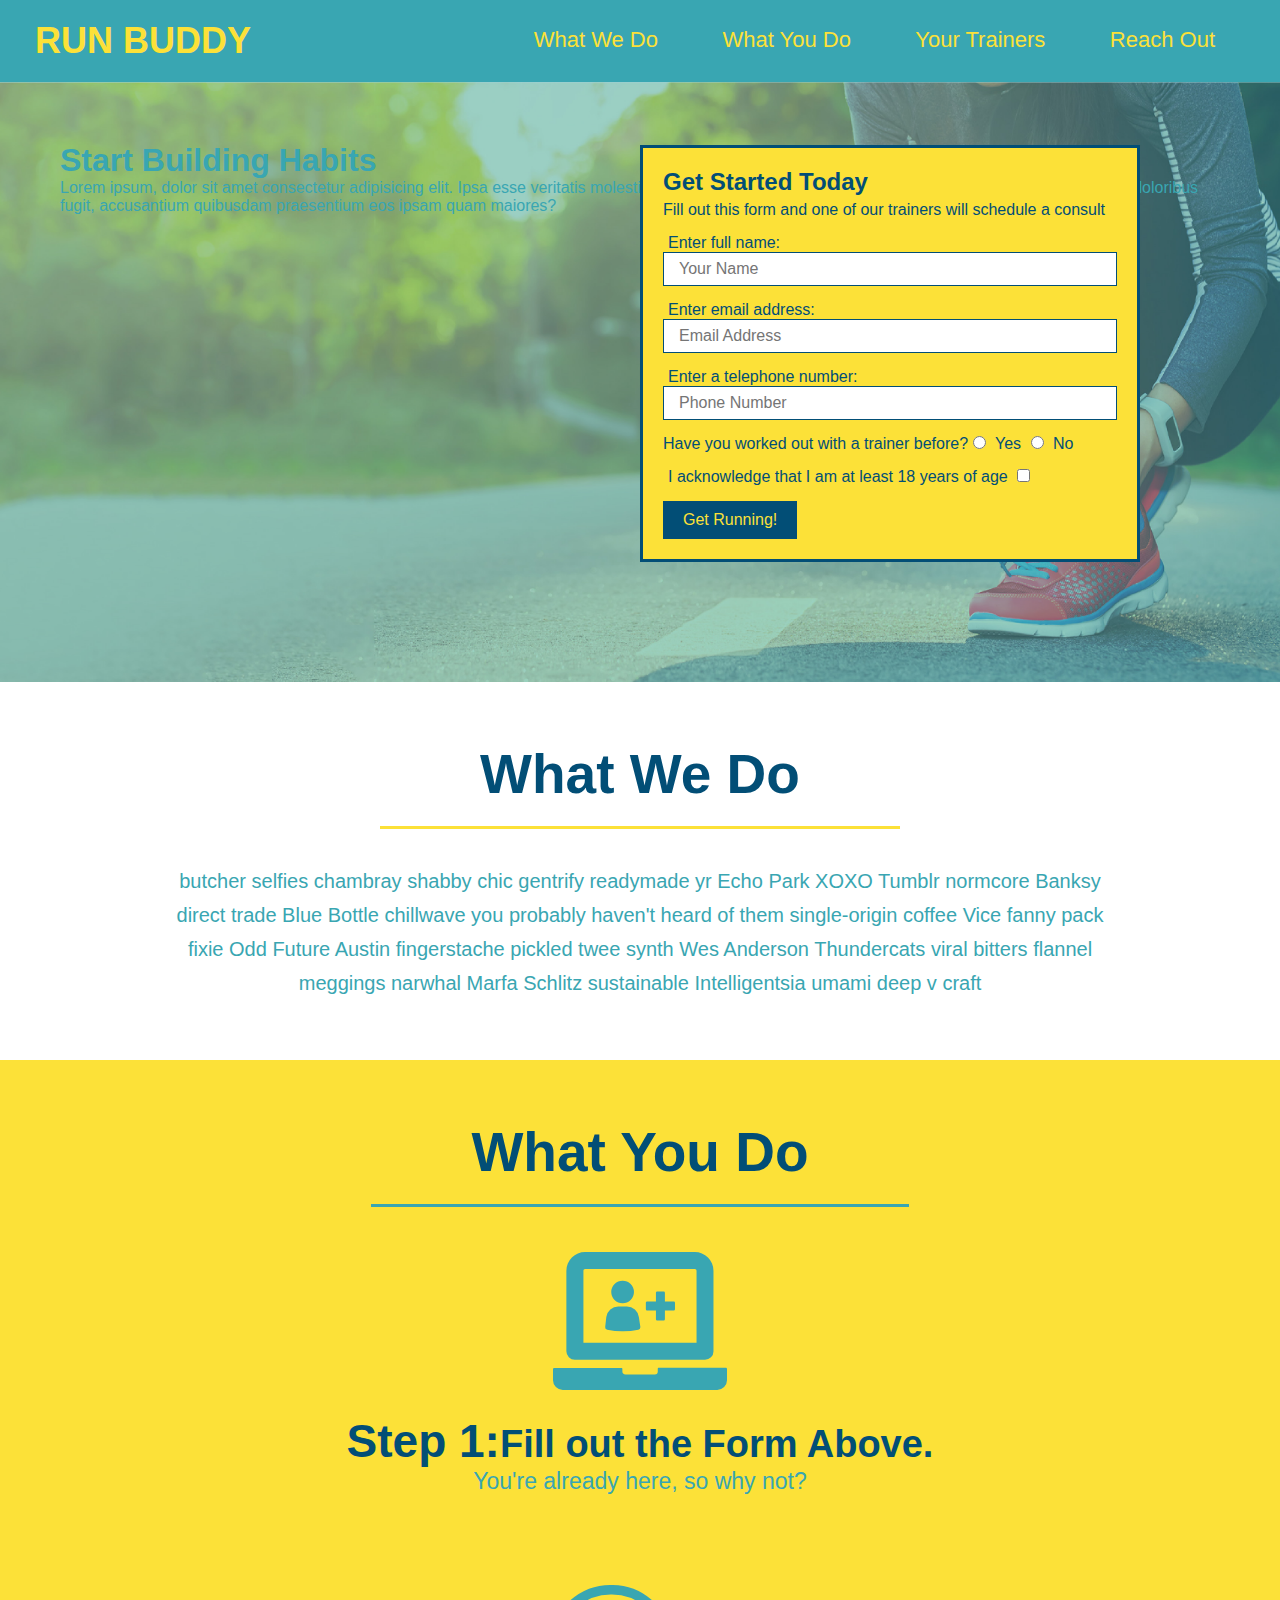
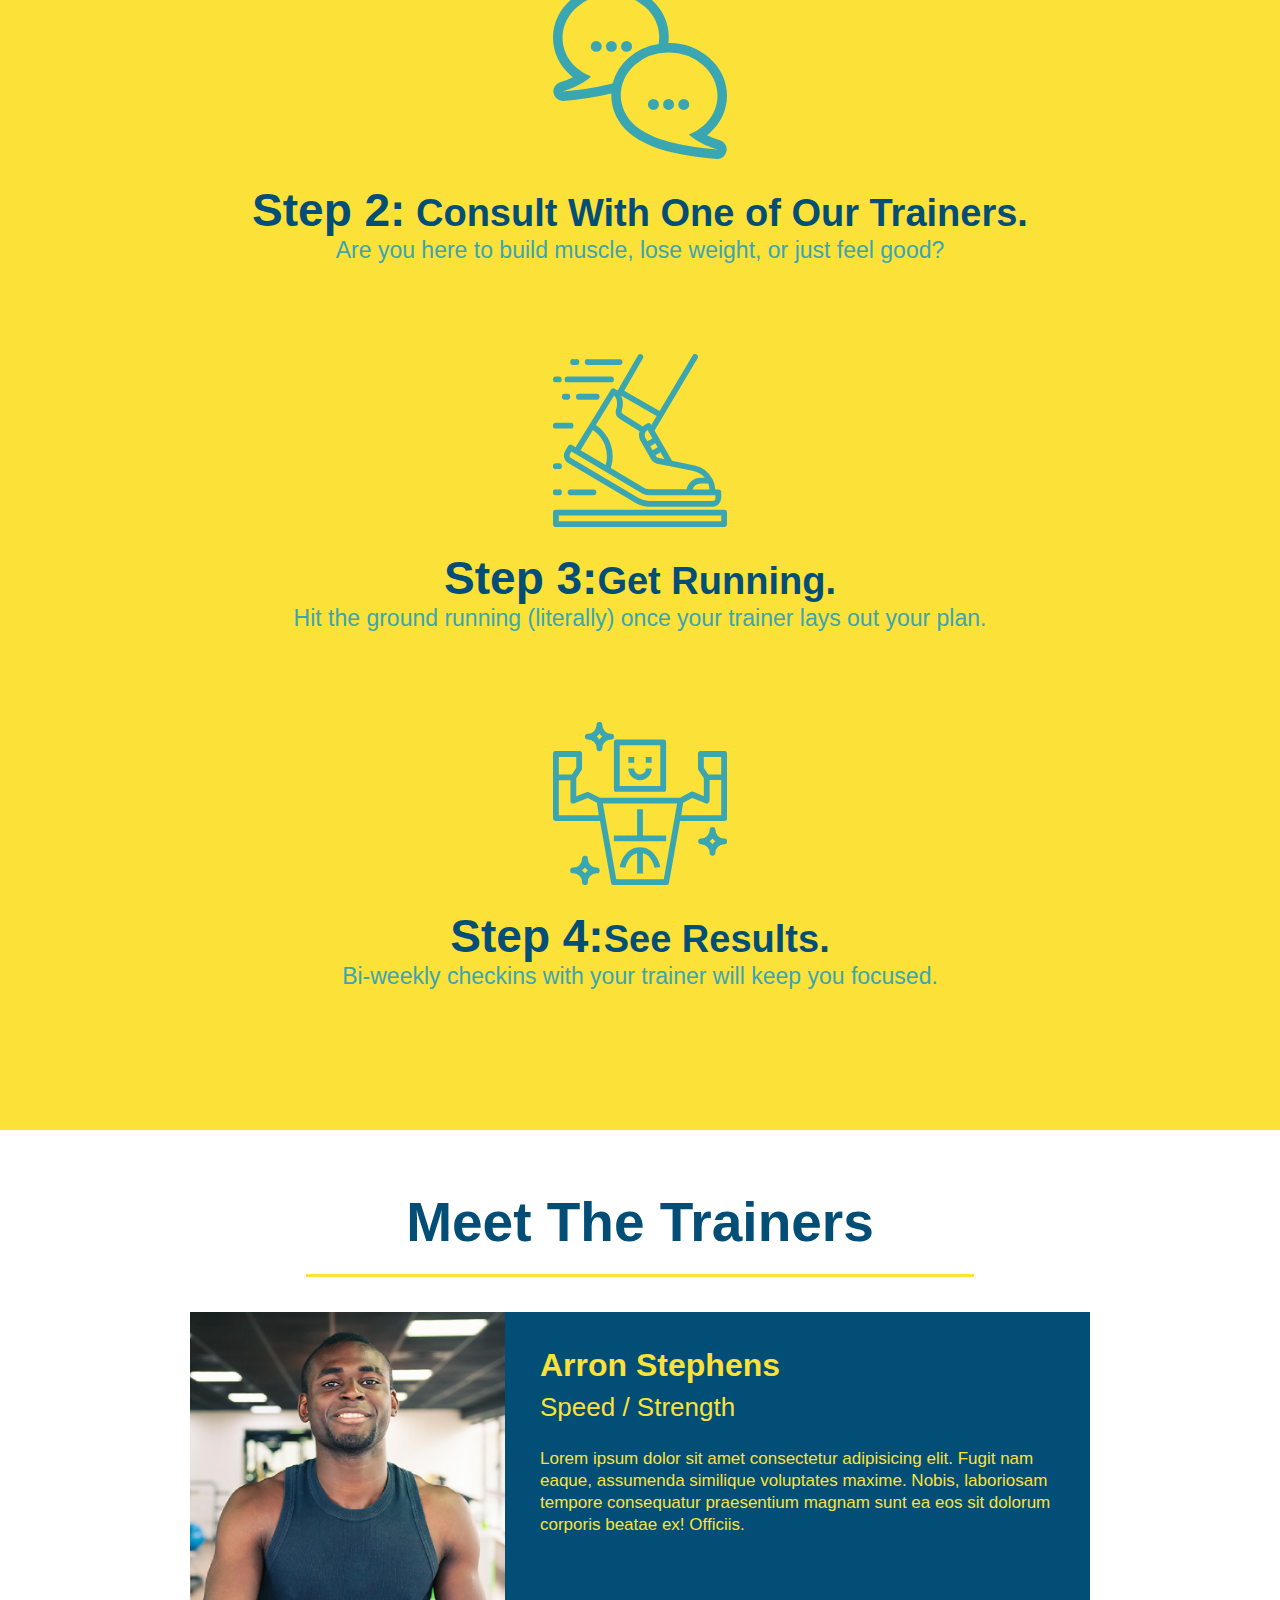
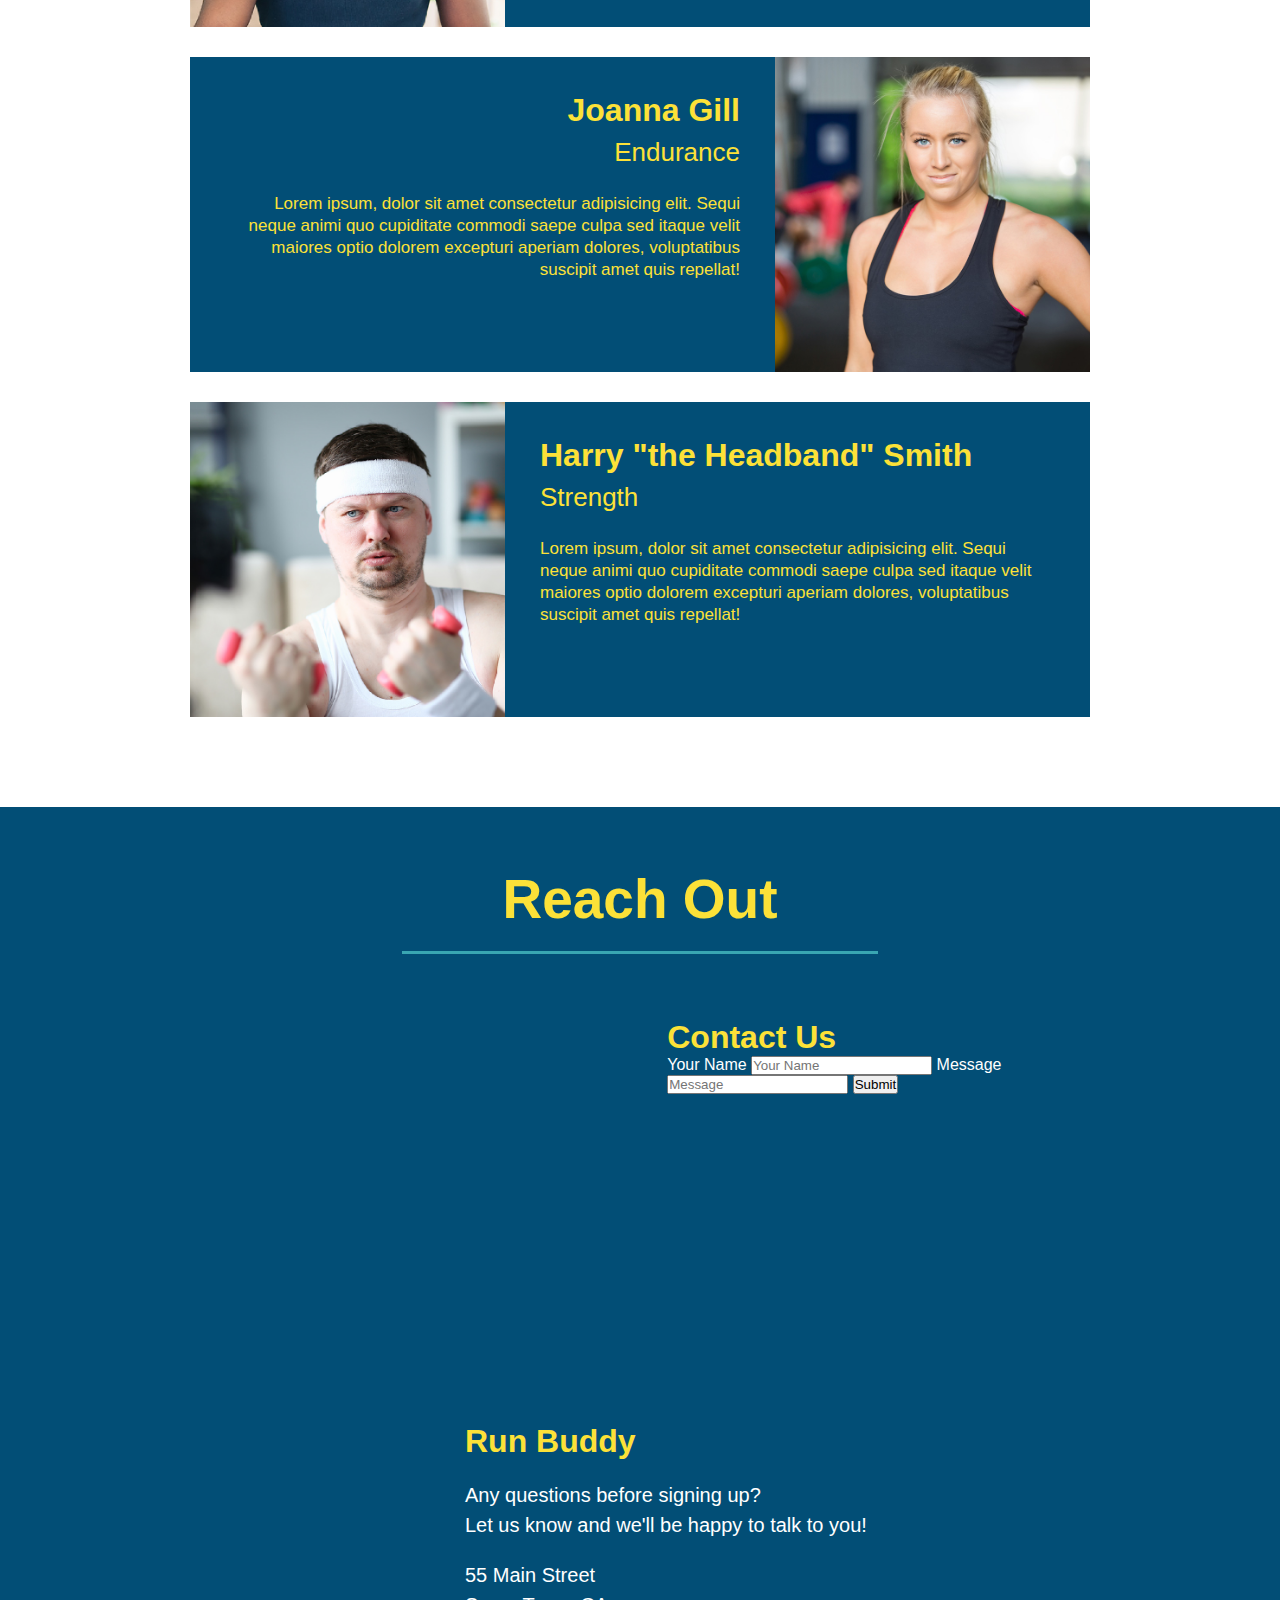
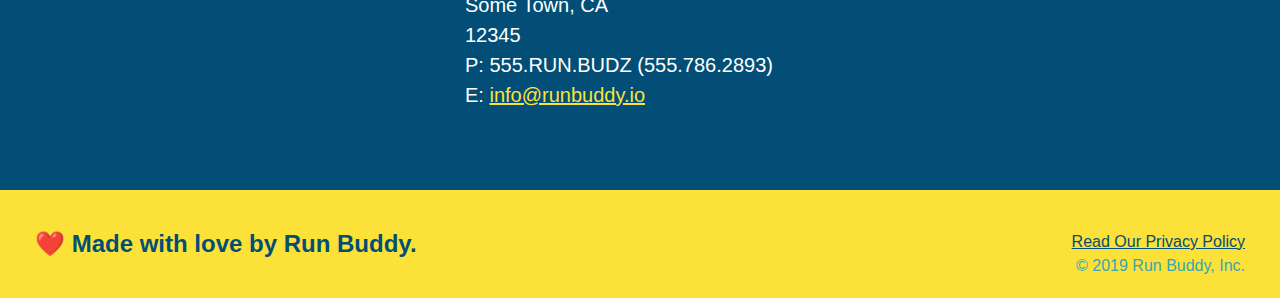
==== index.html @ 4e5ed600 "add contact form" ====
<!DOCTYPE html>
<html lang="eng">
    <head>
        <link rel="stylesheet" href="./assets/css/style.css"/>
        <meta charset="UTF-8" />
        <title>Run Buddy</title>
    </head>

 
    <body>

        <!-- navigation -->
        <header>
          <h1>
              <a href="/">RUN BUDDY</a>
          </h1>
        <nav>
            <!-- Unordered list element -->
            <ul>
                <!-- List item element -->
                <li> 
                  <!-- Anchor element -->  
                  <a href="#what-we-do">What We Do</a>
                </li>
                <li>
                  <a href="#what-you-do">What You Do</a>  
                </li>
                <li>
                  <a href="#your-trainers">Your Trainers</a>  
                </li>
                <li>
                  <a href="#reach-out">Reach Out</a>  
                </li>
            </ul>
        </nav>
        </header>

        <!-- hero/jumbotron-->
        <section class="hero">
            <div class="hero-cta">
               <h1>Start Building Habits</h1> 
               <P>Lorem ipsum, dolor sit amet consectetur adipisicing elit. Ipsa esse veritatis molestias officia, vel cumque nesciunt obcaecati nulla soluta quasi excepturi doloribus fugit, accusantium quibusdam praesentium eos ipsam quam maiores?</P>
            </div>
            <div class="hero-form">
                <h3>Get Started Today</h3>
                <p>Fill out this form and one of our trainers will schedule a consult</p>    
            <!-- Add form element -->
            <form>
                <label for="name">Enter full name:</label>
                <input type="text" placeholder="Your Name" name="name" id="name" class="form-input" />
                <label for="email">Enter email address:</label>
                <input type="email" placeholder="Email Address" name="email" id="email" class="form-input" />
                <label for="phone">Enter a telephone number:</label>
                <input type="tel" placeholder="Phone Number" name="phone" id="phone" class="form-input" />
                <p>
                    Have you worked out with a trainer before?
                    <input type="radio" name="trainer-confirm" id="trainer-yes" />
                    <label for="trainer-yes">Yes</label>
                    <input type="radio" name="trainer-confirm" id="trainer-no" />
                    <label for="trainer-no">No</label>
                </p>
                <p>
                    <label for="checkbox" >
                    I acknowledge that I am at least 18 years of age
                    </label> 
                    <input type="checkbox" name="age-verify" id="checkbox" />
                </p>
                <button type="submit">
                    Get Running!
                </button>
            </form>
            </div>
        </section>
        <!-- end hero  -->

        <!-- "what we do" section -->
        <section id="what-we-do" class="intro">
            <h2 class="section-title primary-border">What We Do</h2>
            <p>butcher selfies chambray shabby chic gentrify readymade yr Echo Park XOXO Tumblr normcore Banksy direct trade Blue Bottle chillwave you probably haven't heard of them single-origin coffee Vice fanny pack fixie Odd Future Austin fingerstache pickled twee synth Wes Anderson Thundercats viral bitters flannel meggings narwhal Marfa Schlitz sustainable Intelligentsia umami deep v craft
            </p>
        </section>

        <!-- "what you do" section -->
        <section id="what-you-do" class="steps" >
            <h2 class="section-title secondary-border">What You Do</h2> 
                
            <div>
                <!-- insert img element -->
                <img src="./assets/images/step-1.svg" alt="" />
                <h3>Step 1:<span>Fill out the Form Above.</span></h3>
                <p>You're already here, so why not?</p>
            </div>

            <div>
                <img src="./assets/images/step-2.svg" alt="" />
                <h3> Step 2:<span> Consult With One of Our Trainers.</span></h3>
                <p>Are you here to build muscle, lose weight, or just feel good?</p>
            </div>

            <div>
                <img src="./assets/images/step-3.svg" alt="" />
                <h3> Step 3:<span>Get Running.</span></h3>
                <p>Hit the ground running (literally) once your trainer lays out your plan.</p>
            </div>

            <div>
                <img src="./assets/images/step-4.svg" alt="" />
                <h3>Step 4:<span>See Results.</span></h3>
                <p>Bi-weekly checkins with your trainer will keep you focused.</p>
            </div>
        </section>
        
        <!-- "meet the trainers" section-->
        <section id="your-trainers" class="trainers">
            <h2 class="section-title primary-border">Meet The Trainers</h2>

            <article class="trainer">
                <img src="./assets/images/trainer-1.jpg" alt="Arron Stephens in his workout clothes, ready to pump iron." />
                <div class="trainer-bio text-left">
                    <h3>Arron Stephens</h3>
                    <h4>Speed / Strength </h4>
                    <p>Lorem ipsum dolor sit amet consectetur adipisicing elit. Fugit nam eaque, assumenda similique voluptates maxime. Nobis, laboriosam tempore consequatur praesentium magnam sunt ea eos sit dolorum corporis beatae ex! Officiis.
                    </p>
                </div>
            </article>

            <!-- second trainer bio -->
            <article class="trainer">
            <div class="trainer-bio text-right">
                <h3>Joanna Gill</h3>
                <h4>Endurance</h4>
                <p>
        Lorem ipsum, dolor sit amet consectetur adipisicing elit. Sequi neque animi quo cupiditate commodi saepe culpa sed
        itaque velit maiores optio dolorem excepturi aperiam dolores, voluptatibus suscipit amet quis repellat!
                </p>
                </div>
                <img src="./assets/images/trainer-2.jpg" alt="Joanna Gill cooling off after a workout" />
            </article>
  
            <!-- third trainer bio -->
            <article class="trainer">
                <img src="./assets/images/trainer-3.jpg" alt="Harry Smith wearing a headband and lifting comically small pink weights" />
                <div class="trainer-bio text-left">
                <h3>Harry "the Headband" Smith</h3>
                <h4>Strength</h4>
                <p>
        Lorem ipsum, dolor sit amet consectetur adipisicing elit. Sequi neque animi quo cupiditate commodi saepe culpa sed
        itaque velit maiores optio dolorem excepturi aperiam dolores, voluptatibus suscipit amet quis repellat!
                </p>
                </div>
            </article>
        </section>
        
        <!-- "reach out" section-->
        <section id="reach-out" class="contact">
            <h2 class="section-title secondary-border">Reach Out</h2>      
            <div class="contact-info">
           
                <iframe src="https://www.google.com/maps/embed?pb=!1m18!1m12!1m3!1d3062.7344982874233!2d-86.1620817860207!3d39.857782597369365!2m3!1f0!2f0!3f0!3m2!1i1024!2i768!4f13.1!3m3!1m2!1s0x886b53949e17338b%3A0x52e21fcc57168405!2s5664%20N%20Illinois%20St%2C%20Indianapolis%2C%20IN%2046208!5e0!3m2!1sen!2sus!4v1645723258075!5m2!1sen!2sus" 
                style="border:0;" 
                allowfullscreen="" 
                loading="lazy">
                </iframe>

                <div class="contact-form">
                    <h3>Contact Us</h3> 
                    <form>
                        <label for="contact-name">Your Name</label>
                        <input type="text" id="contact-name" placeholder="Your Name" />
     
                        <label for="contact-message">Message</label>
                        <input type="text" id="contact-message" placeholder="Message"> </textarea>
     
                        <button type="submit">Submit</button>
                    </form>
                 </div>    
                 
            <div>
                <h3>Run Buddy</h3>
                <p>Any questions before signing up?
                   <br />
                   Let us know and we'll be happy to talk to you! 
                </p>
                <address>
                    55 Main Street <br />
                    Some Town, CA <br />
                    12345 <br />
                    P: 555.RUN.BUDZ (555.786.2893) <br />
                    E: <a href="mailto:info@runbuddy.io">info@runbuddy.io</a>
                </address>
             </div>    
            </div>
        </section>

        <!-- footer -->
        <footer>
            <h2>❤️ Made with love by Run Buddy.</h2> 
            <div>
                <a href="./privacy-policy.html">Read Our Privacy Policy</a><br />
                &copy; 2019 Run Buddy, Inc.
            </div>
        </footer>
        
    </body>
</html>
---- assets/css/style.css ----
*{
margin: 0;
padding: 0;
}

*{
    margin: 0;
    padding: 0;
    box-sizing: border-box;
}

body {
    /* I'm a CSS comment! */
    color: #39a6b2;
    font-family: Helvetica, Arial, Sans-serif; 
}

/* apply styles to <header> */ 
header {
    padding: 20px 35px;
    background-color: #39a6b2
}

header h1 {
    font-weight: bold;
    font-size: 36px;
    color: #fce138;
    margin: 0;
    display: inline;
}

header a {
    text-decoration: none;
color:#fce138;
}

header nav {
    float: right;
    margin: 7px 0;
}

header nav ul li {
    display: inline;
}

header nav ul li a {
    margin: 0 30px;
    font-weight: lighter;
    font-size: 22px;
}

footer {
    background: #fce138;
    width: 100%;
    padding: 40px 35px;
}

footer h2 {
    display: inline;
    color: #024e76;
    font-size: 30p;
    margin: 0;
}

footer div {
    float: right;
    line-height: 1.5;
    text-align: right;
}

footer a {
    color: #024e76;
}

section {
    padding: 60px;

}

/* Hero Style Start */
.hero {
    background-image: url("../images/hero-bg.jpg");
    height: 600px;
    background-size: cover;
    background-position: center;
    position: relative;
}

.hero-form {
    border: 3px solid #024e76;
    background-color: #fce138;
    padding: 20px;
    width: 500px;
    color: #024e76;
    position: absolute;
    bottom: 120px;
    right: 140px;
  }

  .hero-form h3 {
      font-size: 24px;
      margin: 0px;
  }

  .hero-form p {
      margin: 5px 0 15px 0;
  }

  .form-input {
      border: 1px solid #024e76;
      display: block;
      padding: 7px 15px;
      font-size: 16px;
      color: #024e76 ;
      width: 100% ;
      margin-bottom: 15px;
  }

  .hero-form label {
      margin: 0 5px;   
  }

  .hero-form button {
      color:#fce138;
      background-color: #024e76;
      border: none;
      padding: 10px 20px;
      font-size: 16px;
  }
  /* Hero Styles End */

  .intro {
      text-align: center
  }

  .intro p {
      line-height: 1.7;
      color:#39a6b2;
      width: 80%;
      font-size: 20px;
      margin: 0 auto;
  }

  .steps {
      text-align: center;
      background: #fce138;
  }

  .section-title {
    font-size: 55px;
    color: #024e76;
    margin-bottom: 35px;
    padding: 0 100px 20px 100px;
    display: inline-block;
    border-bottom: 3px solid;
  }
  
  .primary-border {
    border-color: #fce138;
  }
  
  .secondary-border {
    border-color: #39a6b2;
  }

  .steps div {
    margin-bottom: 80px;
  }

  .steps img {
      width: 15%;
      margin: 10px 0;
  }
  
  .steps h3 {
      color: #024e76;
      font-size: 46px;
      margin-top: 10px;
  }

   .steps p {
      color: #39a6b2;
      font-size: 23px;
  }

  .steps span {
      font-size: 38px;
  }

  .trainers {
      text-align: center;
  }

  .trainer {
    width: 900px;
    margin: 0 auto 30px auto;
    background: #024e76;
    color: #fce138;
    overflow: auto;
  }

  .trainer img {
      width: 35%;
      float: left;
      overflow: auto;
  }

  .trainer-bio {
      padding: 35px;
      float: left;
      width: 65%;
  }

  .text-left {
      text-align: left;
  }

  .text-right {
      text-align: right;
  }

  .trainer-bio h3 {
      font-size: 32px;
      margin-bottom: 8px;
  }

  .trainer-bio h4 {
      font-weight: lighter;
      font-size: 26px;
      margin-bottom: 25px;
  }

  .trainer-bio p {
      font-size: 17px;
      line-height: 1.3;
  }

  .contact {
      text-align: center;
      background: #024e76;
  }

  .contact h2 {
      color:#fce138
  }

  .contact-info iframe {
      width: 400px;
      height: 400px;  
  }

  .contact-info div {
      width: 410px;
      display: inline-block;
      vertical-align: top;
      text-align: left;
      margin: 30px 0 0 60px;
      color: white;
  }

  .contact-info h3 {
    color: #fce138;
    font-size: 32px;
  }
  
  .contact-info p, .contact-info address {
    margin: 20px 0;
    line-height: 1.5;
    font-size: 20px;
    font-style: normal;
  }
  
  .contact-info a {
    color: #fce138;
  }
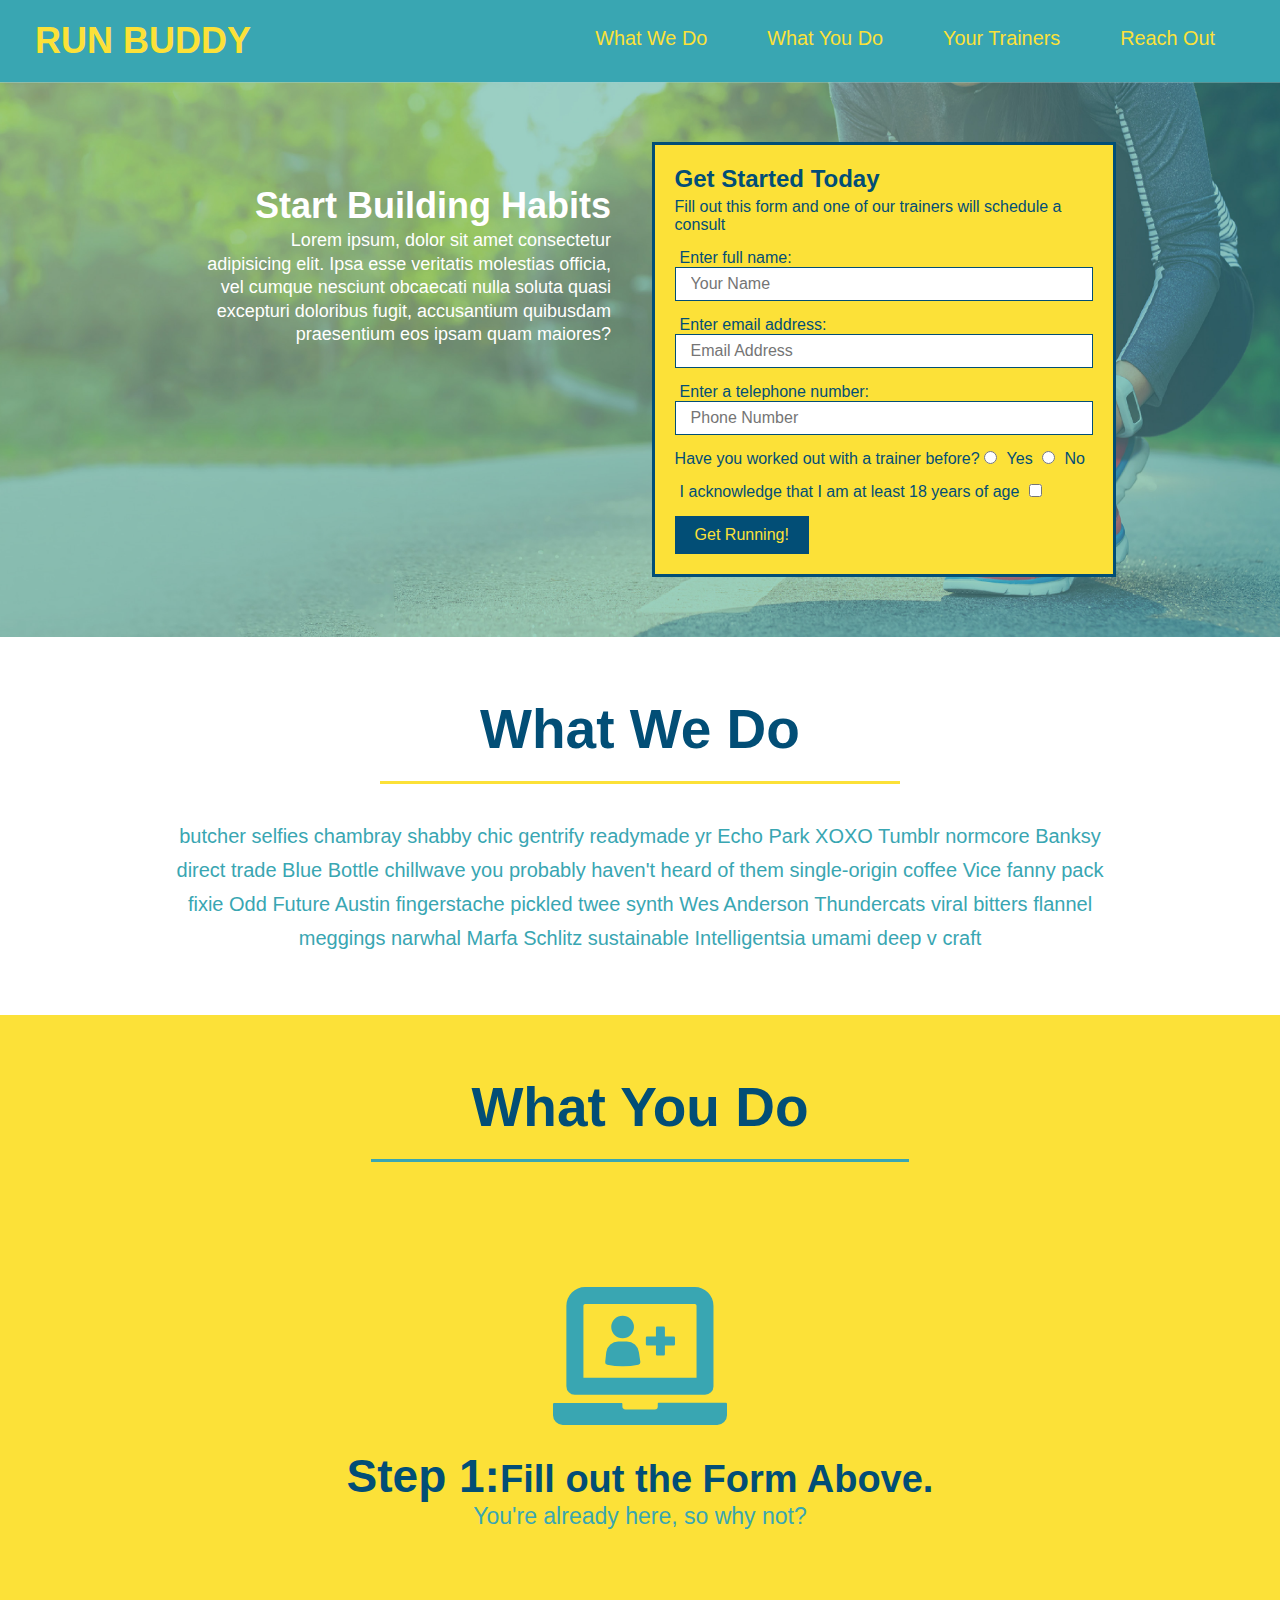
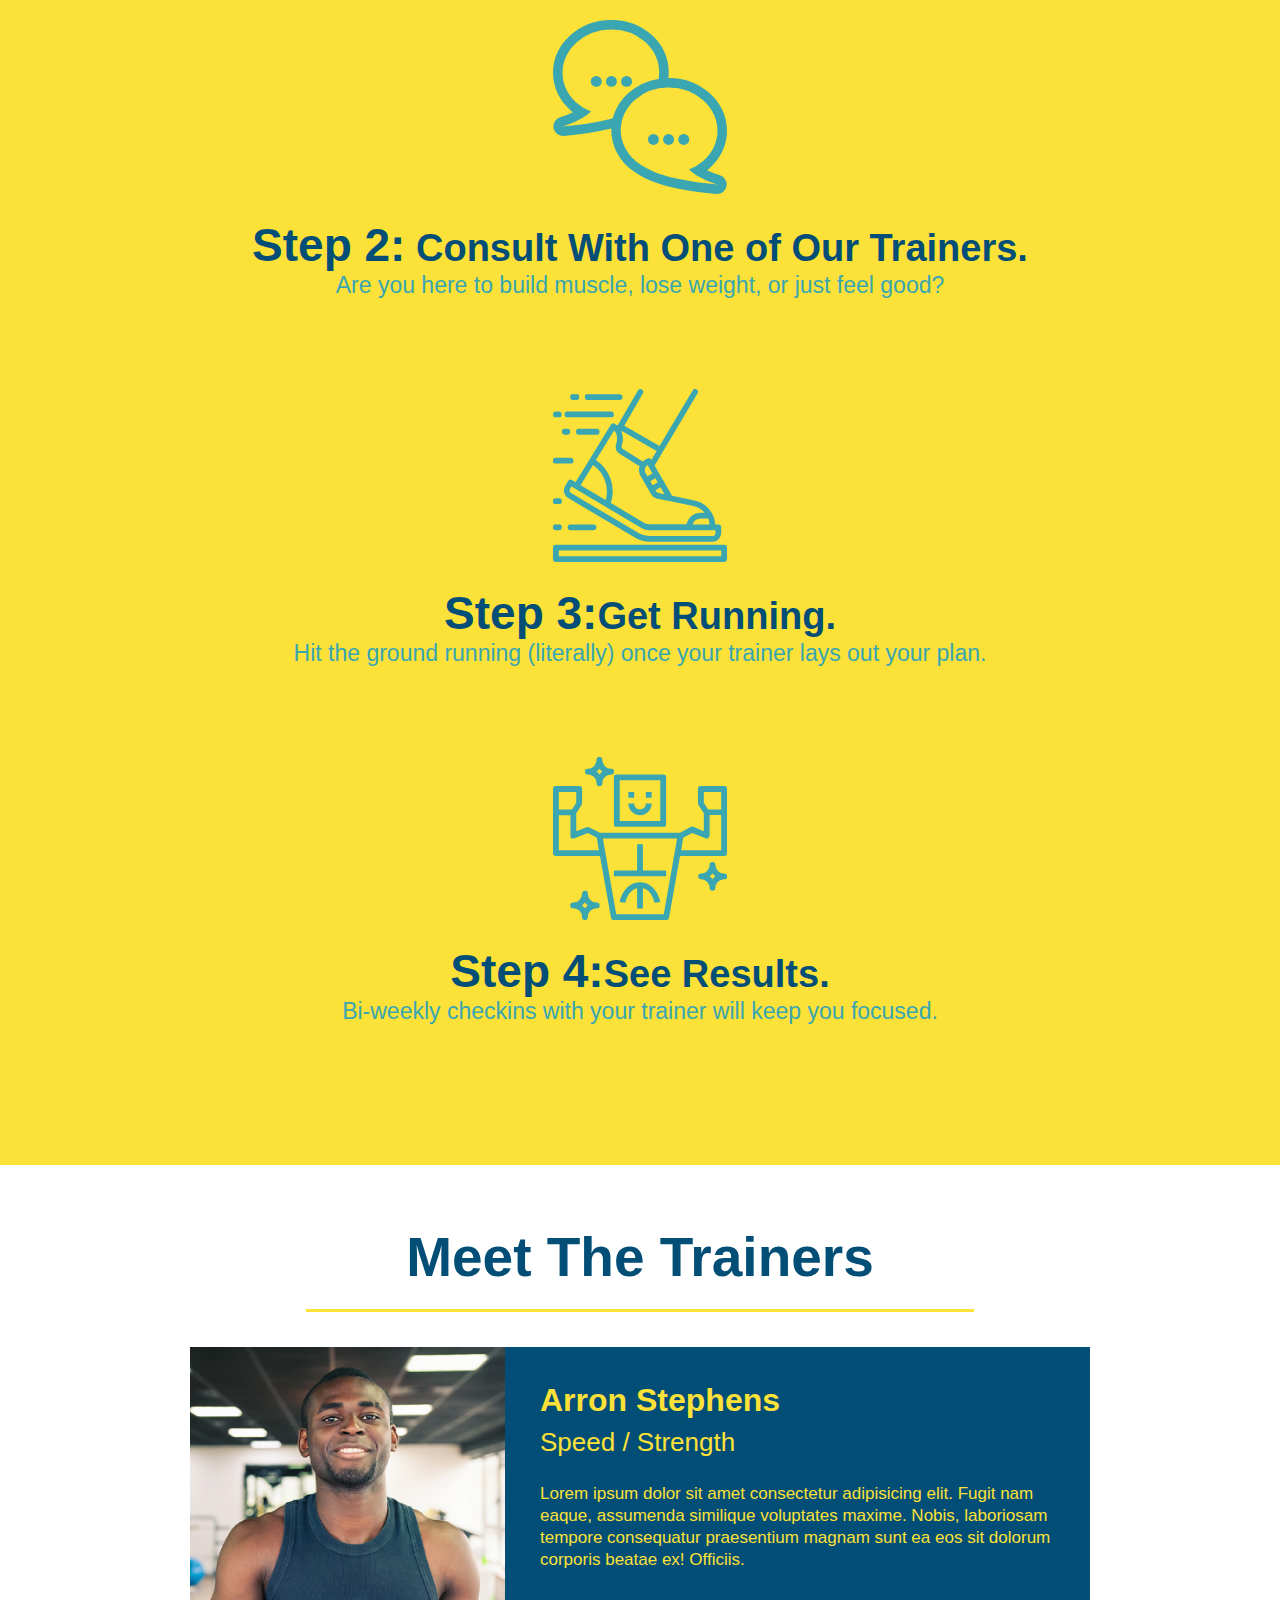
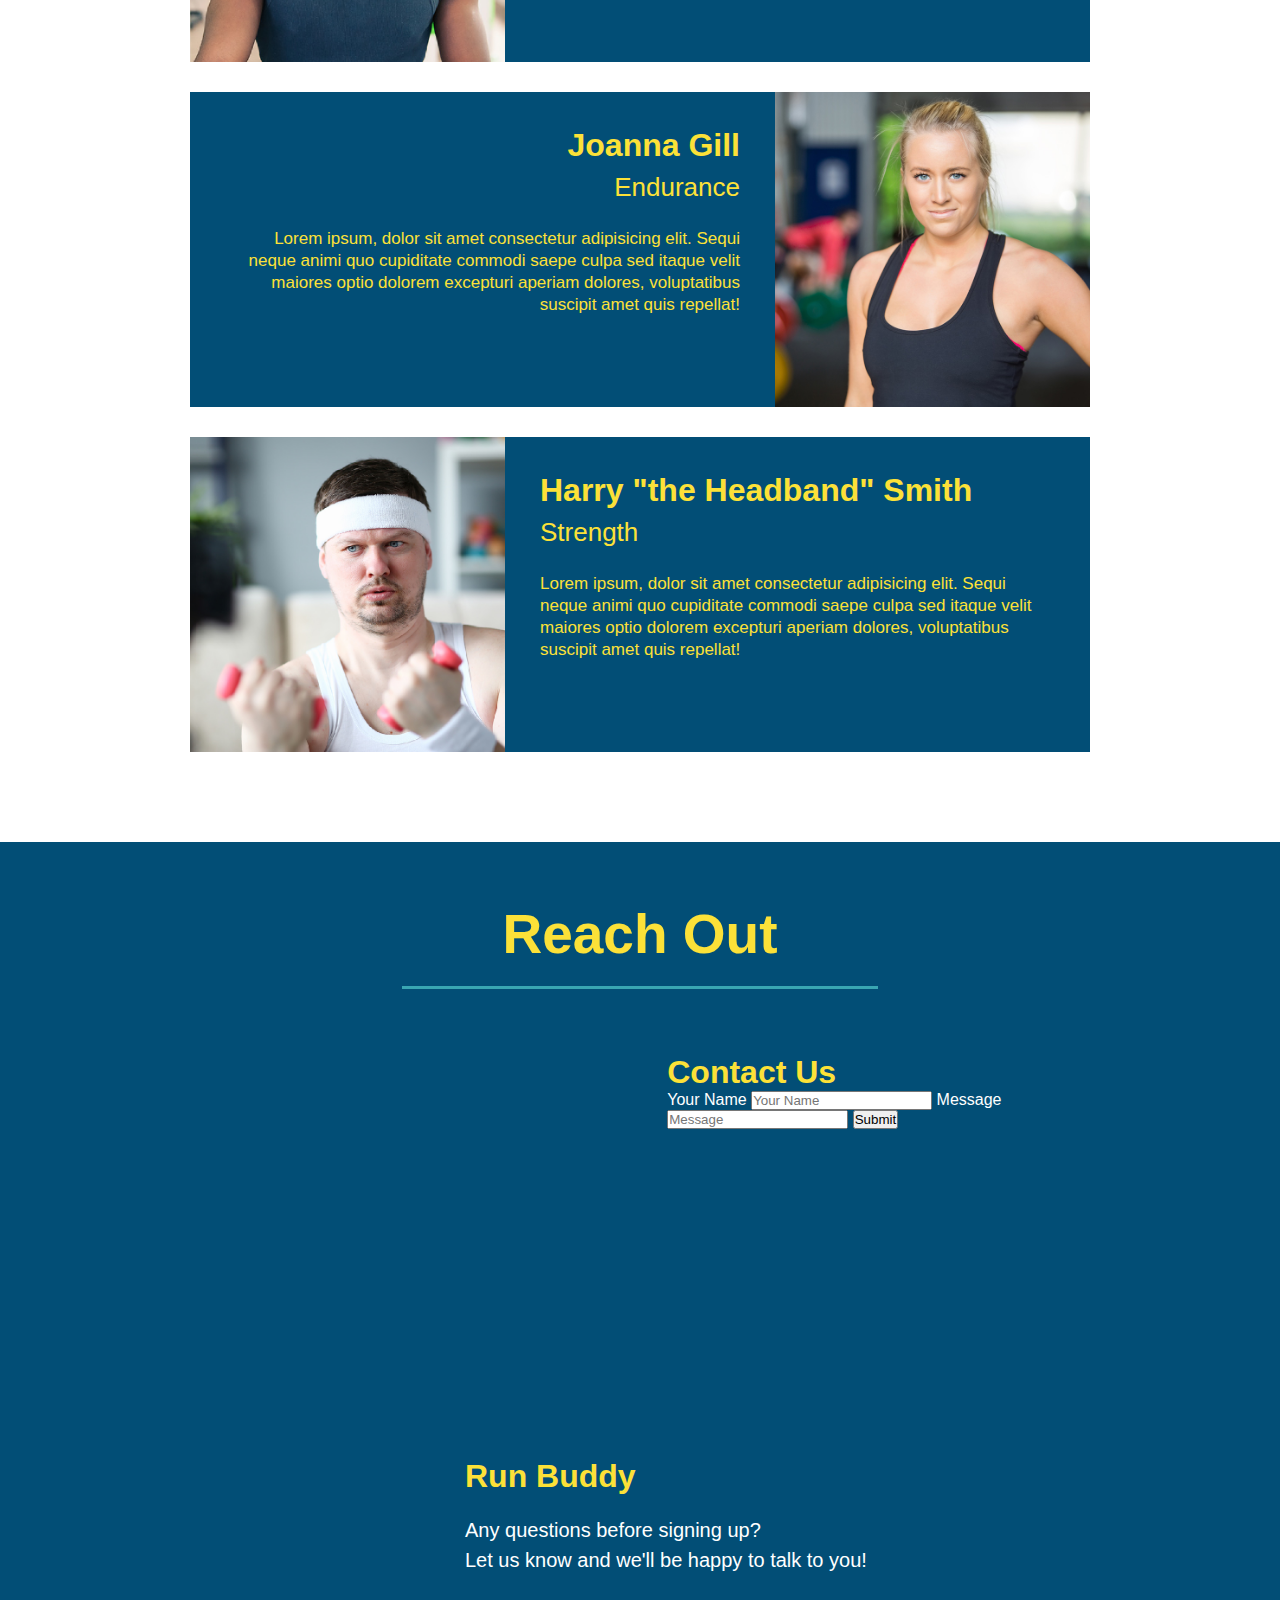
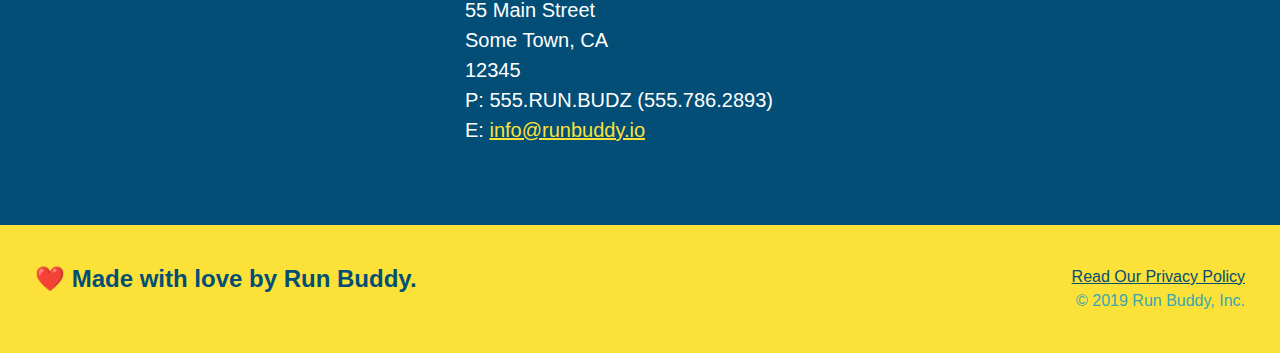
==== commit 4c282947: "format for screen size" ====
--- a/index.html
+++ b/index.html
@@ -75,16 +75,27 @@
 
         <!-- "what we do" section -->
         <section id="what-we-do" class="intro">
-            <h2 class="section-title primary-border">What We Do</h2>
-            <p>butcher selfies chambray shabby chic gentrify readymade yr Echo Park XOXO Tumblr normcore Banksy direct trade Blue Bottle chillwave you probably haven't heard of them single-origin coffee Vice fanny pack fixie Odd Future Austin fingerstache pickled twee synth Wes Anderson Thundercats viral bitters flannel meggings narwhal Marfa Schlitz sustainable Intelligentsia umami deep v craft
+            <div class="flex-row">
+            <h2 class="section-title primary-border">
+                What We Do
+            </h2>
+            </div>
+            <div class="flex-row">
+            <p>
+                butcher selfies chambray shabby chic gentrify readymade yr Echo Park XOXO Tumblr normcore Banksy direct trade Blue Bottle chillwave you probably haven't heard of them single-origin coffee Vice fanny pack fixie Odd Future Austin fingerstache pickled twee synth Wes Anderson Thundercats viral bitters flannel meggings narwhal Marfa Schlitz sustainable Intelligentsia umami deep v craft
             </p>
+            </div>
         </section>
 
         <!-- "what you do" section -->
         <section id="what-you-do" class="steps" >
-            <h2 class="section-title secondary-border">What You Do</h2> 
-                
-            <div>
+            <div class="flex-row">
+            <h2 class="section-title secondary-border">
+                What You Do
+            </h2> 
+            </div>    
+            <div>
+
                 <!-- insert img element -->
                 <img src="./assets/images/step-1.svg" alt="" />
                 <h3>Step 1:<span>Fill out the Form Above.</span></h3>
@@ -112,7 +123,11 @@
         
         <!-- "meet the trainers" section-->
         <section id="your-trainers" class="trainers">
-            <h2 class="section-title primary-border">Meet The Trainers</h2>
+            <div class="flex-row">
+            <h2 class="section-title primary-border">
+                Meet The Trainers
+            </h2>
+            </div>
 
             <article class="trainer">
                 <img src="./assets/images/trainer-1.jpg" alt="Arron Stephens in his workout clothes, ready to pump iron." />
@@ -153,7 +168,12 @@
         
         <!-- "reach out" section-->
         <section id="reach-out" class="contact">
-            <h2 class="section-title secondary-border">Reach Out</h2>      
+            <div class="flex-row">
+            <h2 class="section-title secondary-border">
+                Reach Out
+            </h2> 
+            </div>
+
             <div class="contact-info">
            
                 <iframe src="https://www.google.com/maps/embed?pb=!1m18!1m12!1m3!1d3062.7344982874233!2d-86.1620817860207!3d39.857782597369365!2m3!1f0!2f0!3f0!3m2!1i1024!2i768!4f13.1!3m3!1m2!1s0x886b53949e17338b%3A0x52e21fcc57168405!2s5664%20N%20Illinois%20St%2C%20Indianapolis%2C%20IN%2046208!5e0!3m2!1sen!2sus!4v1645723258075!5m2!1sen!2sus" 
--- a/assets/css/style.css
+++ b/assets/css/style.css
@@ -18,7 +18,10 @@
 /* apply styles to <header> */ 
 header {
     padding: 20px 35px;
-    background-color: #39a6b2
+    background-color: #39a6b2;
+    display: flex;
+    justify-content: space-between;
+    flex-wrap: wrap;
 }
 
 header h1 {
@@ -26,44 +29,47 @@
     font-size: 36px;
     color: #fce138;
     margin: 0;
-    display: inline;
 }
 
 header a {
     text-decoration: none;
-color:#fce138;
+    color:#fce138;
 }
 
 header nav {
-    float: right;
     margin: 7px 0;
 }
 
-header nav ul li {
-    display: inline;
+header nav ul {
+    display: flex;
+    flex-wrap: wrap;
+    justify-content: space-between;
+    align-items:center;
+    list-style: none;
 }
 
 header nav ul li a {
     margin: 0 30px;
     font-weight: lighter;
-    font-size: 22px;
+    font-size: 1.55vw;
 }
 
 footer {
     background: #fce138;
     width: 100%;
     padding: 40px 35px;
+    display: flex;
+    justify-content: space-between;
+    flex-wrap: wrap;
 }
 
 footer h2 {
-    display: inline;
     color: #024e76;
     font-size: 30p;
     margin: 0;
 }
 
 footer div {
-    float: right;
     line-height: 1.5;
     text-align: right;
 }
@@ -80,21 +86,35 @@
 /* Hero Style Start */
 .hero {
     background-image: url("../images/hero-bg.jpg");
-    height: 600px;
     background-size: cover;
     background-position: center;
-    position: relative;
+    display: flex;
+    justify-content: center;
+    flex-wrap: wrap;
+}
+
+.hero-cta {
+    width: 35%;
+    text-align: right;
+    margin: 3.5%;
+    color: #fff;
+    font-size: 18px;
+    line-height: 1.3;
+}
+
+.hero-cta h2 {
+    font-style: italic;
+    font-size: 55px;
+    color: #fce138;
 }
 
 .hero-form {
     border: 3px solid #024e76;
     background-color: #fce138;
     padding: 20px;
-    width: 500px;
-    color: #024e76;
-    position: absolute;
-    bottom: 120px;
-    right: 140px;
+    color: #024e76;
+    width: 40%;
+    margin: 3,5%;
   }
 
   .hero-form h3 {
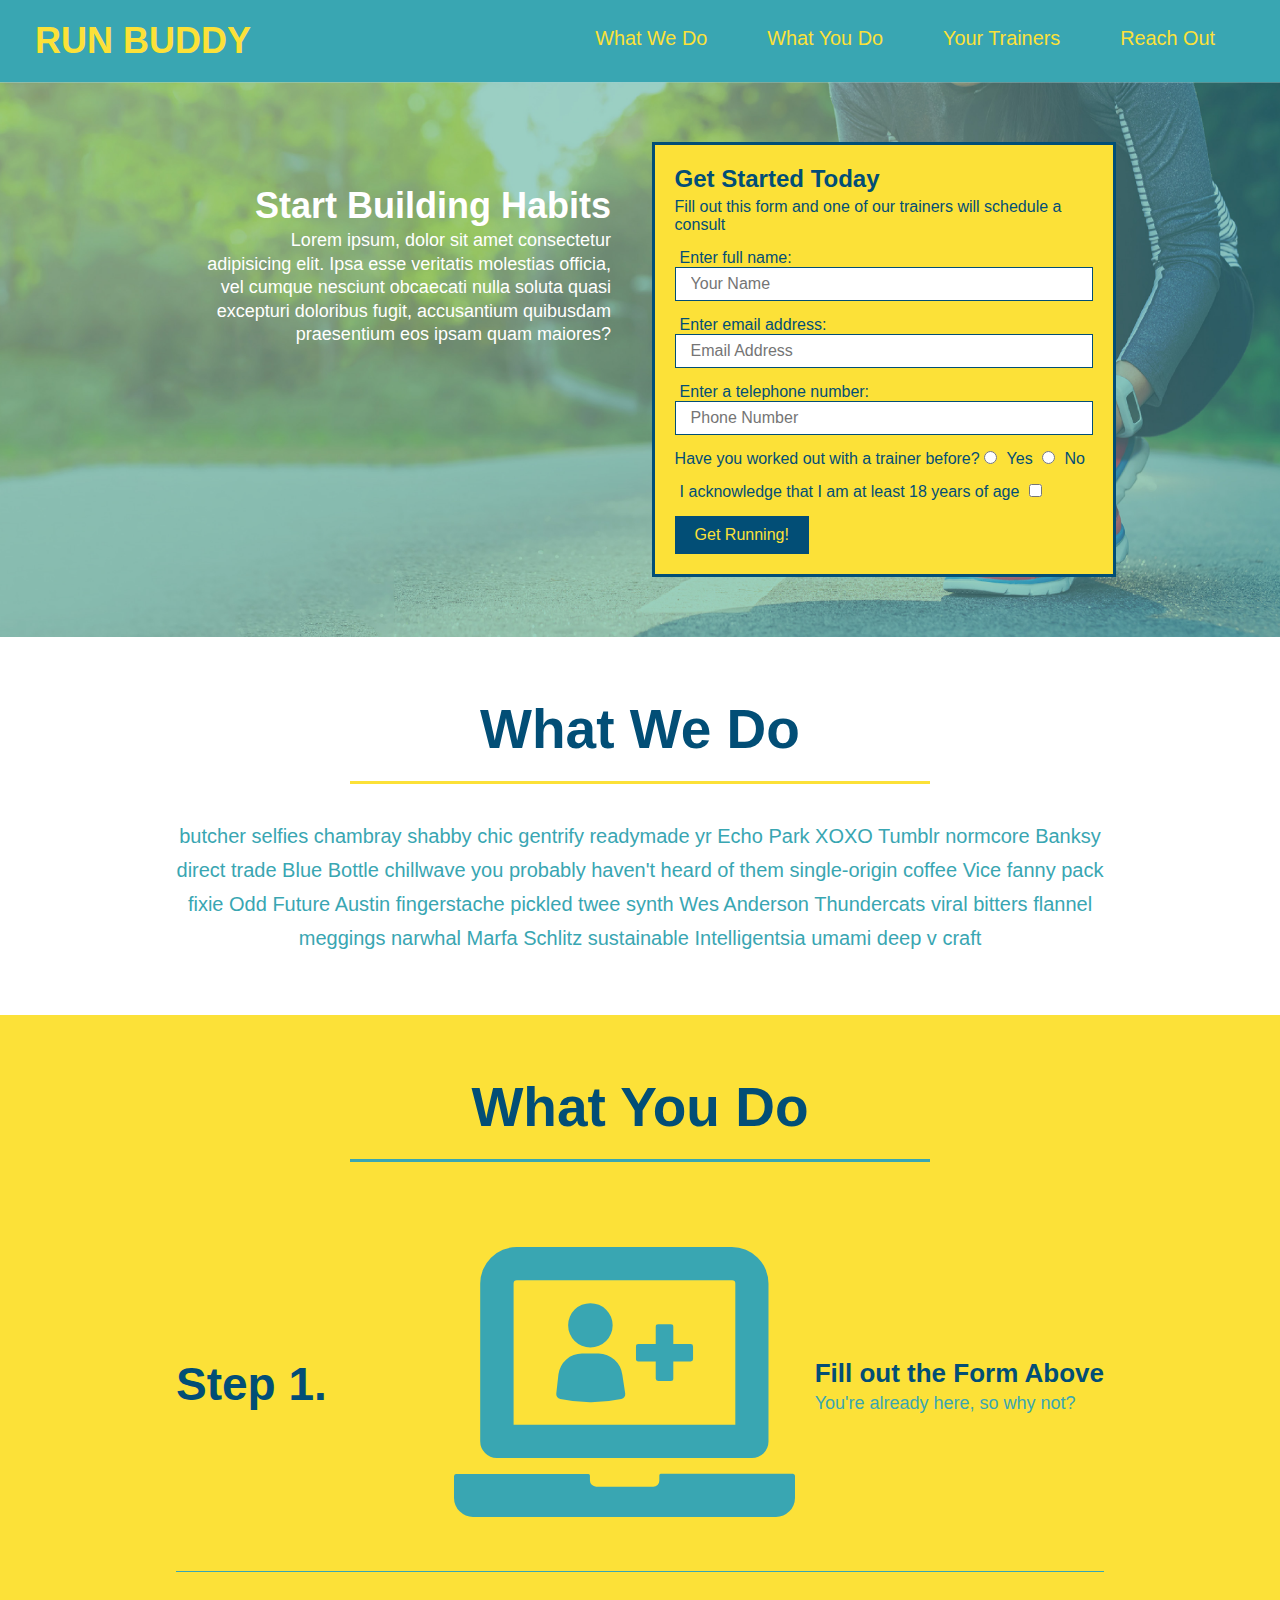
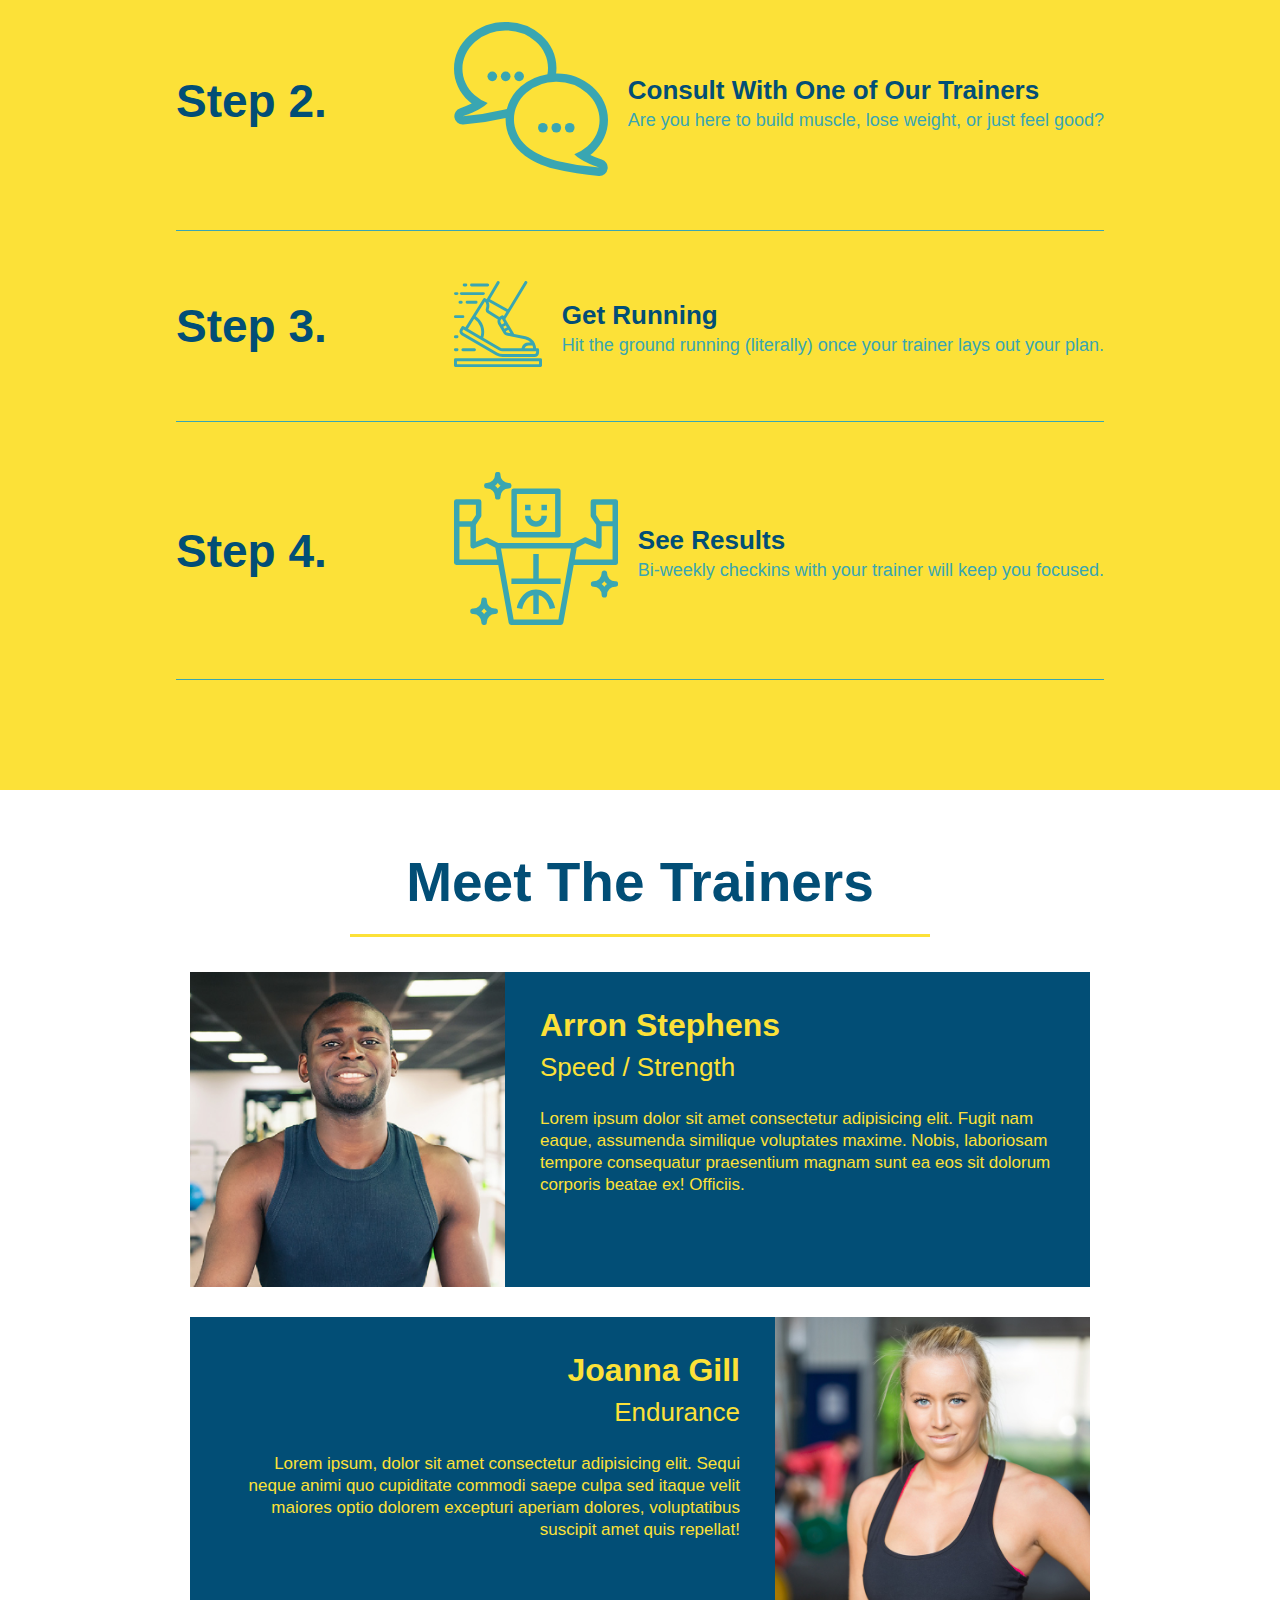
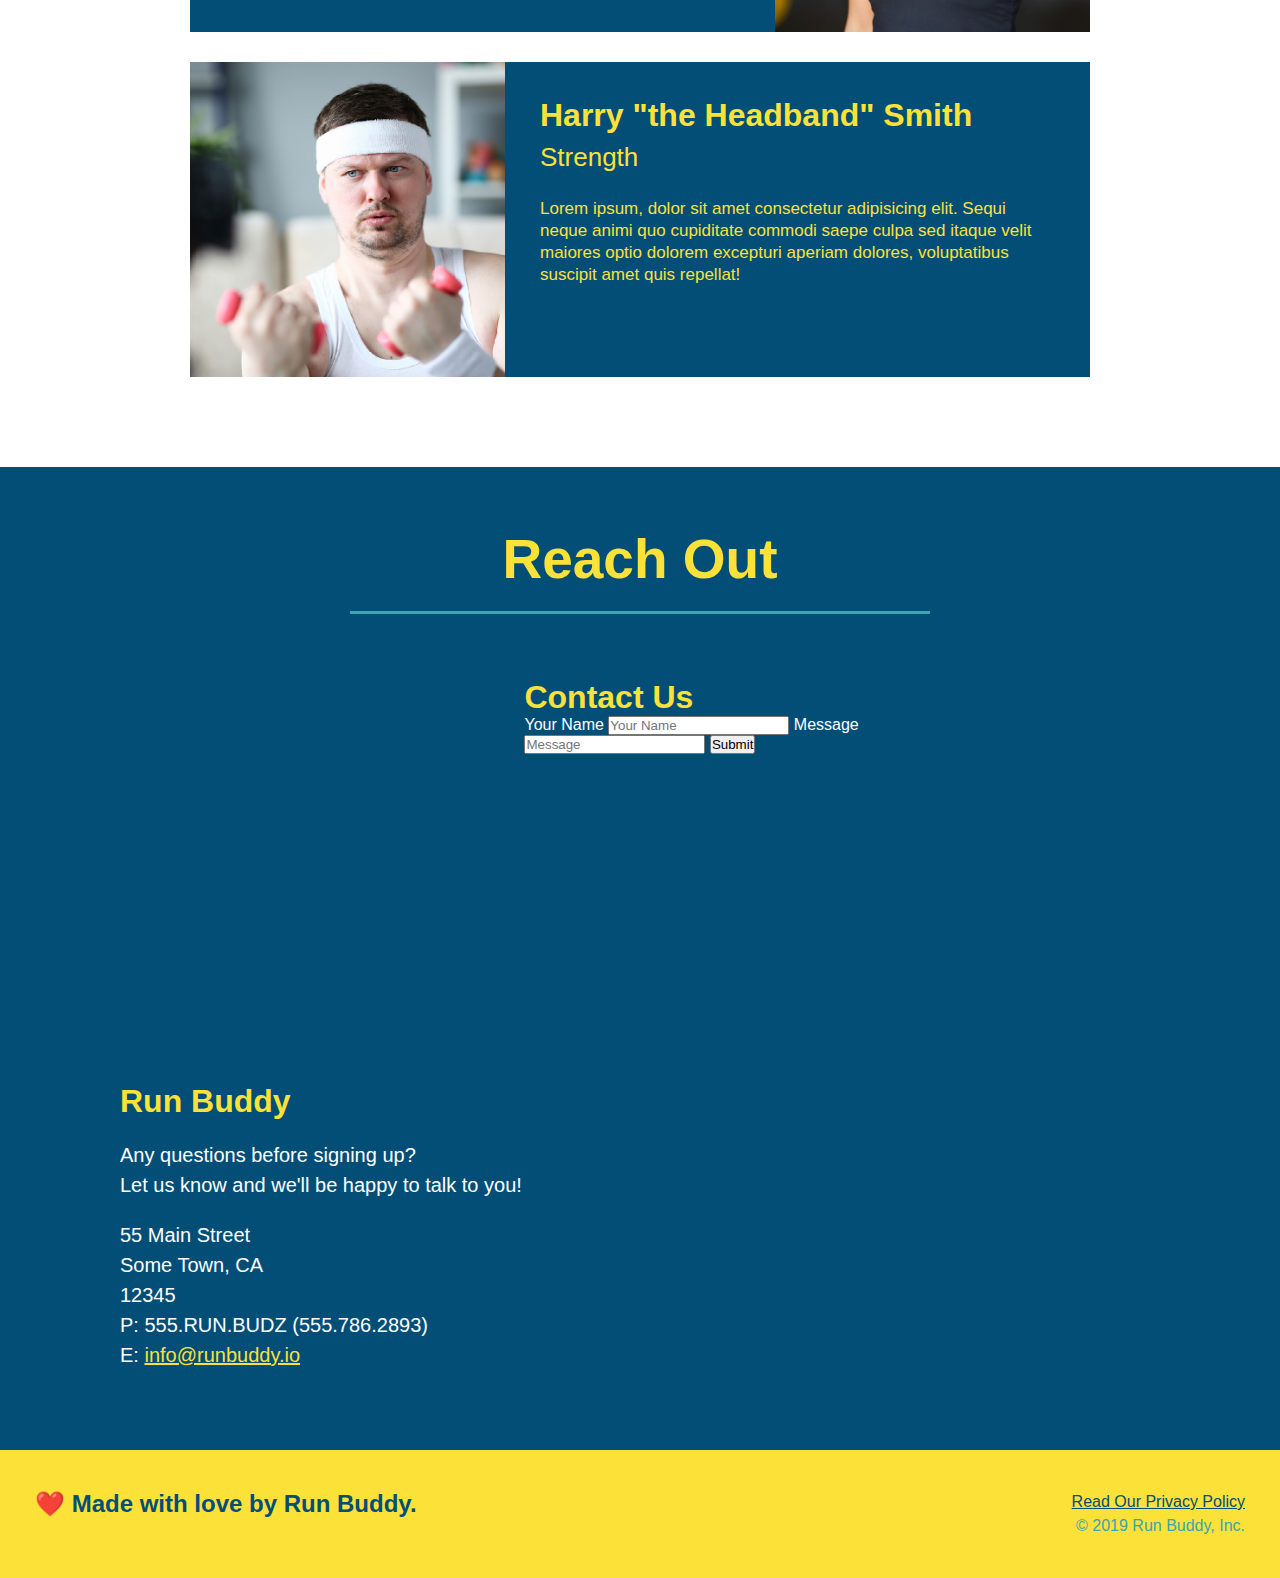
==== commit 81bf8f5c: "add flexbox to the steps" ====
--- a/index.html
+++ b/index.html
@@ -93,31 +93,58 @@
             <h2 class="section-title secondary-border">
                 What You Do
             </h2> 
-            </div>    
-            <div>
-
-                <!-- insert img element -->
-                <img src="./assets/images/step-1.svg" alt="" />
-                <h3>Step 1:<span>Fill out the Form Above.</span></h3>
+            </div>  
+
+            <div class="step">
+                <h3>Step 1.</h3> 
+                <div class="step-info">
+                    <div class="step-img">
+                        <img src="./assets/images/step-1.svg" alt="" />
+                    </div>  
+                    <div class="step-text">  
+                        <h4>Fill out the Form Above </h4>
                 <p>You're already here, so why not?</p>
-            </div>
-
-            <div>
-                <img src="./assets/images/step-2.svg" alt="" />
-                <h3> Step 2:<span> Consult With One of Our Trainers.</span></h3>
+                    </div>
+               </div> 
+            </div>
+
+            <div class="step">
+                <h3>Step 2.</h3>
+                <div class="step-info">
+                    <div class="step-img">
+                        <img src="./assets/images/step-2.svg" alt="" />
+                    </div>
+                    <div class="step-text">
+                <h4>Consult With One of Our Trainers</h4>
                 <p>Are you here to build muscle, lose weight, or just feel good?</p>
-            </div>
-
-            <div>
-                <img src="./assets/images/step-3.svg" alt="" />
-                <h3> Step 3:<span>Get Running.</span></h3>
+                    </div>
+                </div>    
+            </div>
+
+            <div class="step"> 
+                <h3>Step 3.</h3>
+                <div class="step-info">
+                    <div class="step-img">
+                        <img src="./assets/images/step-3.svg" alt="" />
+                    </div>
+                    <div class="step-text"> 
+                <h4>Get Running</h4>
                 <p>Hit the ground running (literally) once your trainer lays out your plan.</p>
-            </div>
-
-            <div>
-                <img src="./assets/images/step-4.svg" alt="" />
-                <h3>Step 4:<span>See Results.</span></h3>
+                    </div>
+                </div>    
+            </div>
+
+            <div class="step"> 
+                <h3>Step 4.</h3>
+                <div class="step-info">
+                    <div class="step-img">
+                        <img src="./assets/images/step-4.svg" alt="" />
+                    </div> 
+                    <div class="step-text">   
+                <h4>See Results</h4>
                 <p>Bi-weekly checkins with your trainer will keep you focused.</p>
+                    </div>
+                </div>    
             </div>
         </section>
         
--- a/assets/css/style.css
+++ b/assets/css/style.css
@@ -149,30 +149,27 @@
   }
   /* Hero Styles End */
 
-  .intro {
-      text-align: center
-  }
-
   .intro p {
       line-height: 1.7;
       color:#39a6b2;
       width: 80%;
       font-size: 20px;
       margin: 0 auto;
+      text-align: center;
   }
 
   .steps {
-      text-align: center;
       background: #fce138;
   }
 
   .section-title {
     font-size: 55px;
     color: #024e76;
-    margin-bottom: 35px;
-    padding: 0 100px 20px 100px;
-    display: inline-block;
     border-bottom: 3px solid;
+    padding-bottom: 20px;
+    text-align: center;
+    margin: 0 auto 35px auto;
+    width: 50%;
   }
   
   .primary-border {
@@ -183,32 +180,48 @@
     border-color: #39a6b2;
   }
 
-  .steps div {
-    margin-bottom: 80px;
-  }
-
-  .steps img {
-      width: 15%;
-      margin: 10px 0;
-  }
-  
-  .steps h3 {
+  .step {
+    margin: 50px auto;
+    padding-bottom: 50px;
+    width: 80%;
+    border-bottom: 1px solid #39a6b2;
+    display: flex;
+    flex-wrap: wrap;
+    align-items: center;
+    justify-content: space-between;
+  }
+  
+  .step h3 {
       color: #024e76;
       font-size: 46px;
-      margin-top: 10px;
-  }
-
-   .steps p {
+      flex: 1 30%;
+  }
+
+  .step-info {
+      flex: 2 70%;
+      display: flex;
+      flex-wrap: wrap;
+      align-items: center;
+  }
+
+  .step-img {
+      flex: 1 12%;
+      margin-right: 20px;  
+  }
+
+   .step-text p {
       color: #39a6b2;
-      font-size: 23px;
-  }
-
-  .steps span {
-      font-size: 38px;
-  }
+      font-size: 18px;
+  }
+
+  .step-text h4 {
+      font-size: 26px;
+      line-height: 1.5;
+      color: #024e76
+  }
+
 
   .trainers {
-      text-align: center;
   }
 
   .trainer {
@@ -256,7 +269,6 @@
   }
 
   .contact {
-      text-align: center;
       background: #024e76;
   }
 
@@ -292,4 +304,8 @@
   
   .contact-info a {
     color: #fce138;
+  }
+
+  .flex-row {
+      display: flex;
   }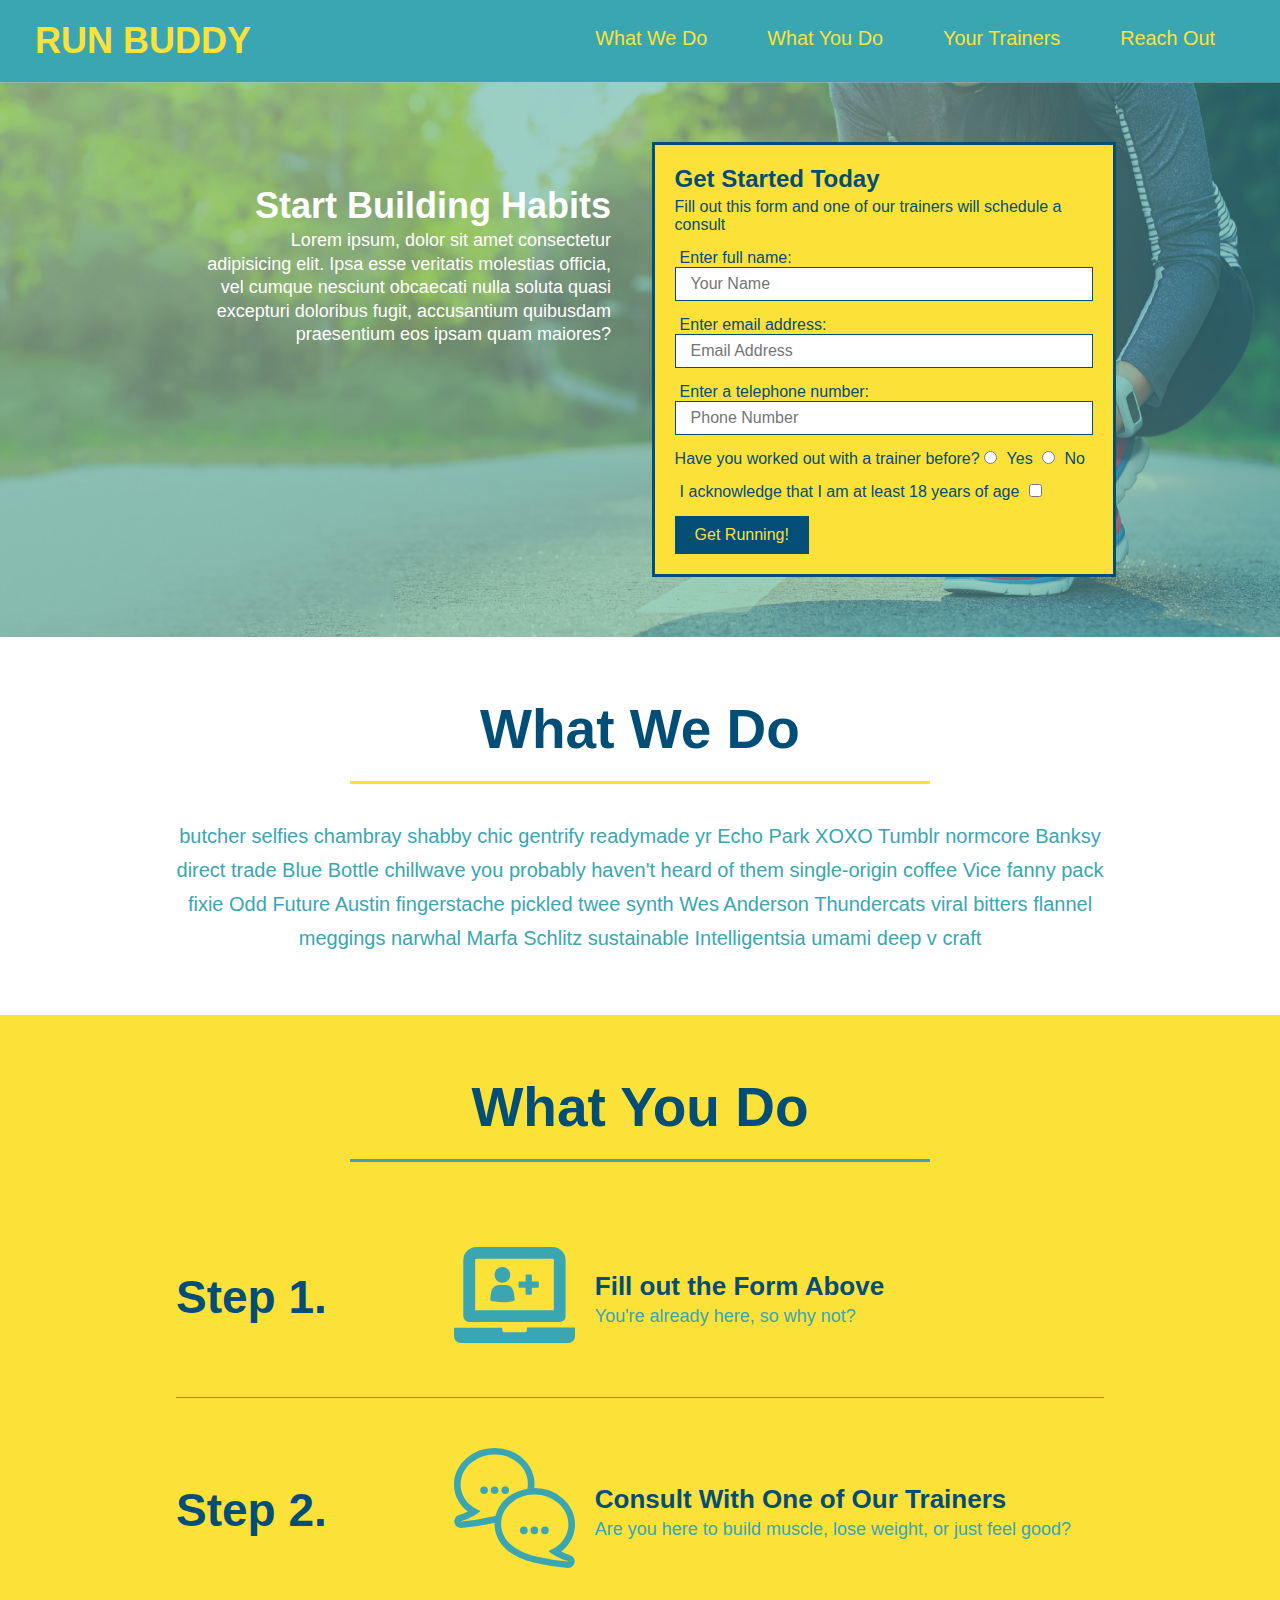
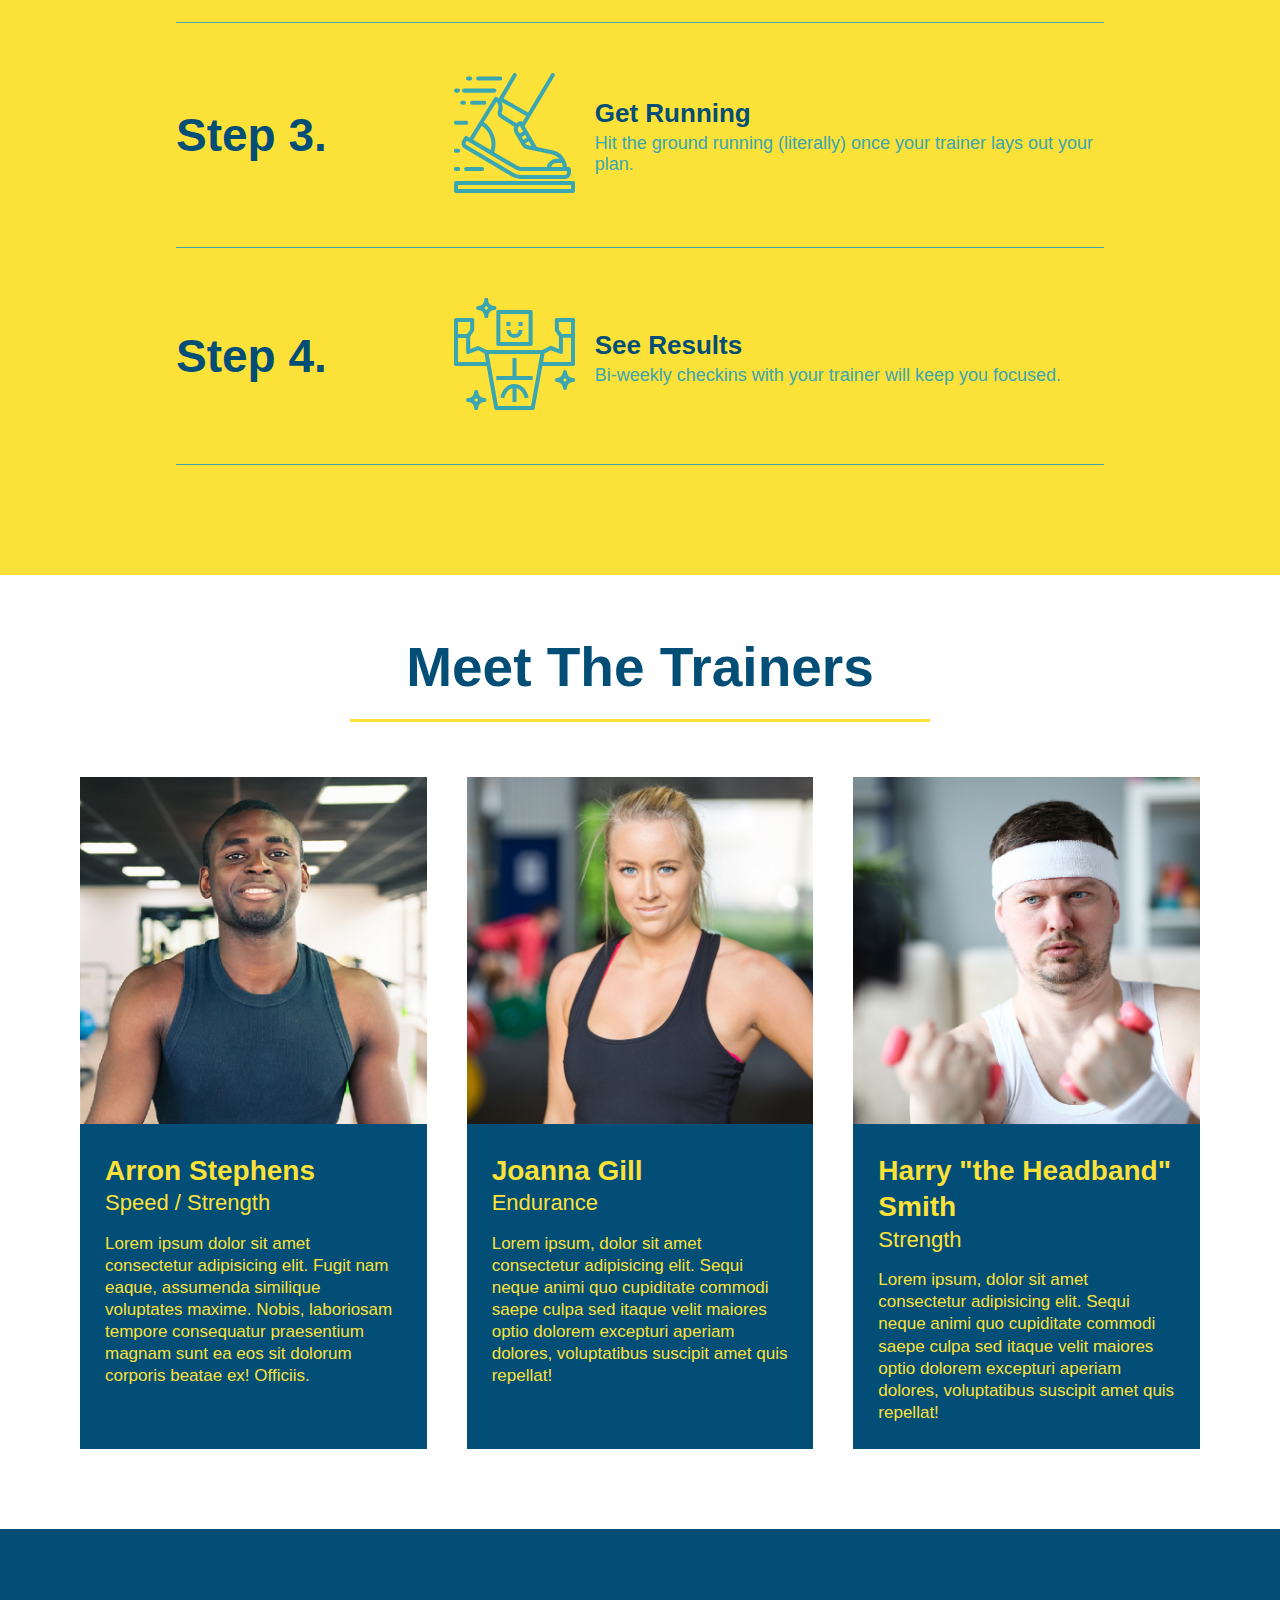
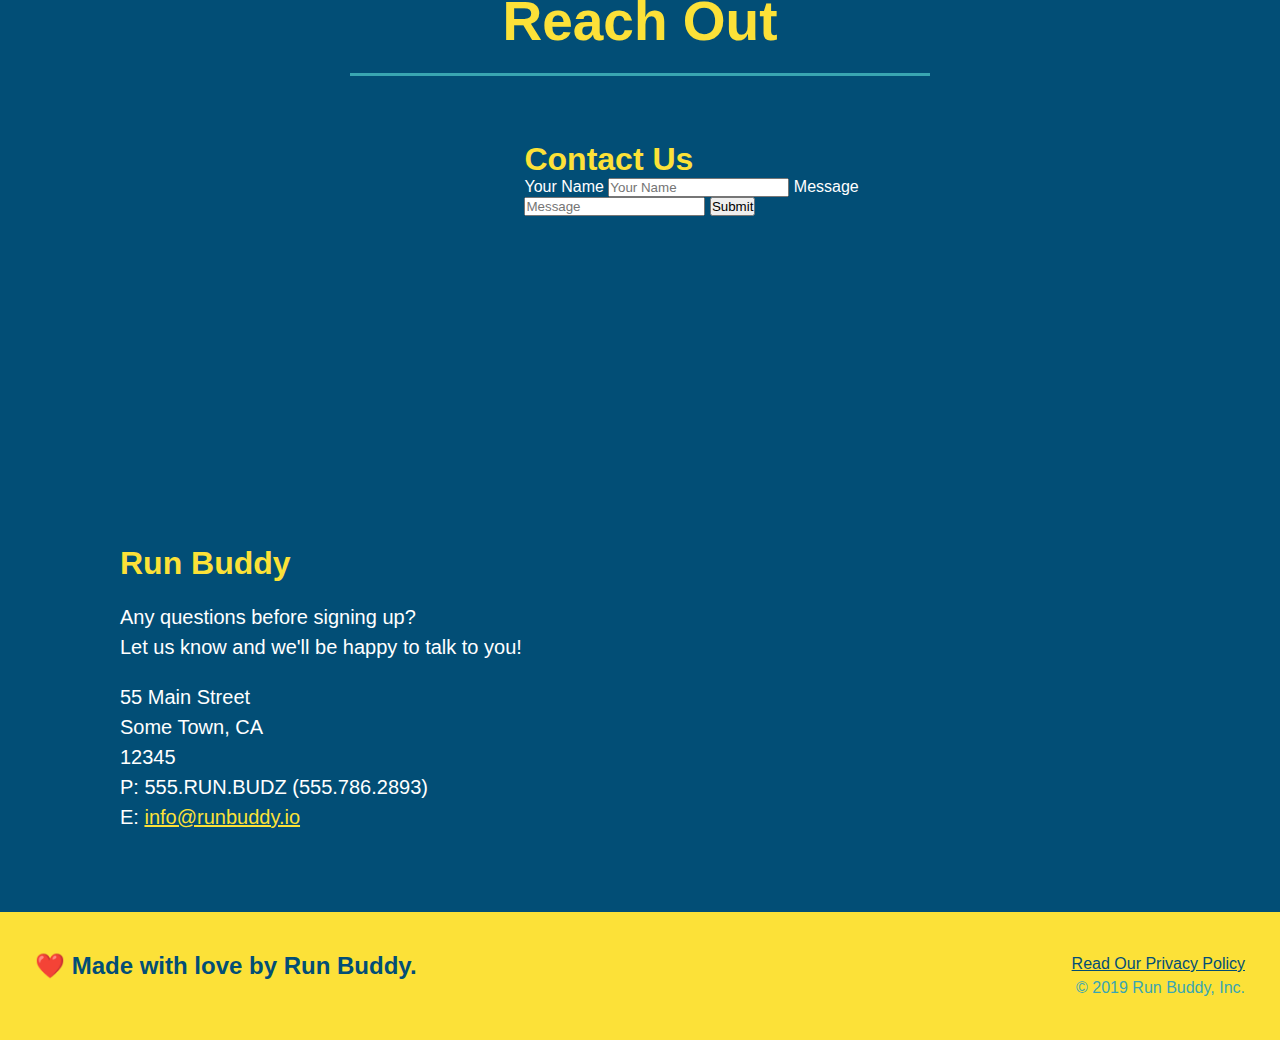
==== commit 6ffeadf6: "add flexbox to the trainers" ====
--- a/index.html
+++ b/index.html
@@ -149,18 +149,19 @@
         </section>
         
         <!-- "meet the trainers" section-->
-        <section id="your-trainers" class="trainers">
+        <section id="your-trainers">
             <div class="flex-row">
             <h2 class="section-title primary-border">
                 Meet The Trainers
             </h2>
             </div>
-
+        <div class="trainers">
+            <!-- first trainer bio -->
             <article class="trainer">
                 <img src="./assets/images/trainer-1.jpg" alt="Arron Stephens in his workout clothes, ready to pump iron." />
-                <div class="trainer-bio text-left">
-                    <h3>Arron Stephens</h3>
-                    <h4>Speed / Strength </h4>
+                <div class="trainer-bio">
+                    <h3 class="trainer-name">Arron Stephens</h3>
+                    <h4 class="trainer-role">Speed / Strength </h4>
                     <p>Lorem ipsum dolor sit amet consectetur adipisicing elit. Fugit nam eaque, assumenda similique voluptates maxime. Nobis, laboriosam tempore consequatur praesentium magnam sunt ea eos sit dolorum corporis beatae ex! Officiis.
                     </p>
                 </div>
@@ -168,29 +169,30 @@
 
             <!-- second trainer bio -->
             <article class="trainer">
-            <div class="trainer-bio text-right">
-                <h3>Joanna Gill</h3>
-                <h4>Endurance</h4>
+            <img src="./assets/images/trainer-2.jpg" alt="Joanna Gill cooling off after a workout" />    
+            <div class="trainer-bio">
+                <h3 class="trainer-name">Joanna Gill</h3>
+                <h4 class="trainer-role">Endurance</h4>
                 <p>
         Lorem ipsum, dolor sit amet consectetur adipisicing elit. Sequi neque animi quo cupiditate commodi saepe culpa sed
         itaque velit maiores optio dolorem excepturi aperiam dolores, voluptatibus suscipit amet quis repellat!
                 </p>
                 </div>
-                <img src="./assets/images/trainer-2.jpg" alt="Joanna Gill cooling off after a workout" />
             </article>
   
             <!-- third trainer bio -->
             <article class="trainer">
                 <img src="./assets/images/trainer-3.jpg" alt="Harry Smith wearing a headband and lifting comically small pink weights" />
-                <div class="trainer-bio text-left">
-                <h3>Harry "the Headband" Smith</h3>
-                <h4>Strength</h4>
+                <div class="trainer-bio">
+                <h3 class="trainer-name">Harry "the Headband" Smith</h3>
+                <h4 class="trainer-role">Strength</h4>
                 <p>
         Lorem ipsum, dolor sit amet consectetur adipisicing elit. Sequi neque animi quo cupiditate commodi saepe culpa sed
         itaque velit maiores optio dolorem excepturi aperiam dolores, voluptatibus suscipit amet quis repellat!
                 </p>
                 </div>
             </article>
+        </div>    
         </section>
         
         <!-- "reach out" section-->
--- a/assets/css/style.css
+++ b/assets/css/style.css
@@ -209,6 +209,14 @@
       margin-right: 20px;  
   }
 
+  .step-img img {
+      max-width: 100%
+  }
+
+.step-text {
+    flex: 12;
+}
+
    .step-text p {
       color: #39a6b2;
       font-size: 18px;
@@ -222,26 +230,28 @@
 
 
   .trainers {
+      width: 100%;
+      margin: 0 auto;
+      display: flex;
+      flex-wrap: wrap;
+      justify-content: space-around;
   }
 
   .trainer {
-    width: 900px;
-    margin: 0 auto 30px auto;
+    margin: 20px;
     background: #024e76;
     color: #fce138;
-    overflow: auto;
+    flex: 1;
   }
 
   .trainer img {
-      width: 35%;
-      float: left;
+      width: 100%;
       overflow: auto;
   }
 
   .trainer-bio {
-      padding: 35px;
-      float: left;
-      width: 65%;
+      padding: 25px;
+      line-height: 1.3;
   }
 
   .text-left {
@@ -253,19 +263,17 @@
   }
 
   .trainer-bio h3 {
-      font-size: 32px;
-      margin-bottom: 8px;
+      font-size: 28px;
   }
 
   .trainer-bio h4 {
       font-weight: lighter;
-      font-size: 26px;
-      margin-bottom: 25px;
+      font-size: 22px;
+      margin-bottom: 15px;
   }
 
   .trainer-bio p {
       font-size: 17px;
-      line-height: 1.3;
   }
 
   .contact {
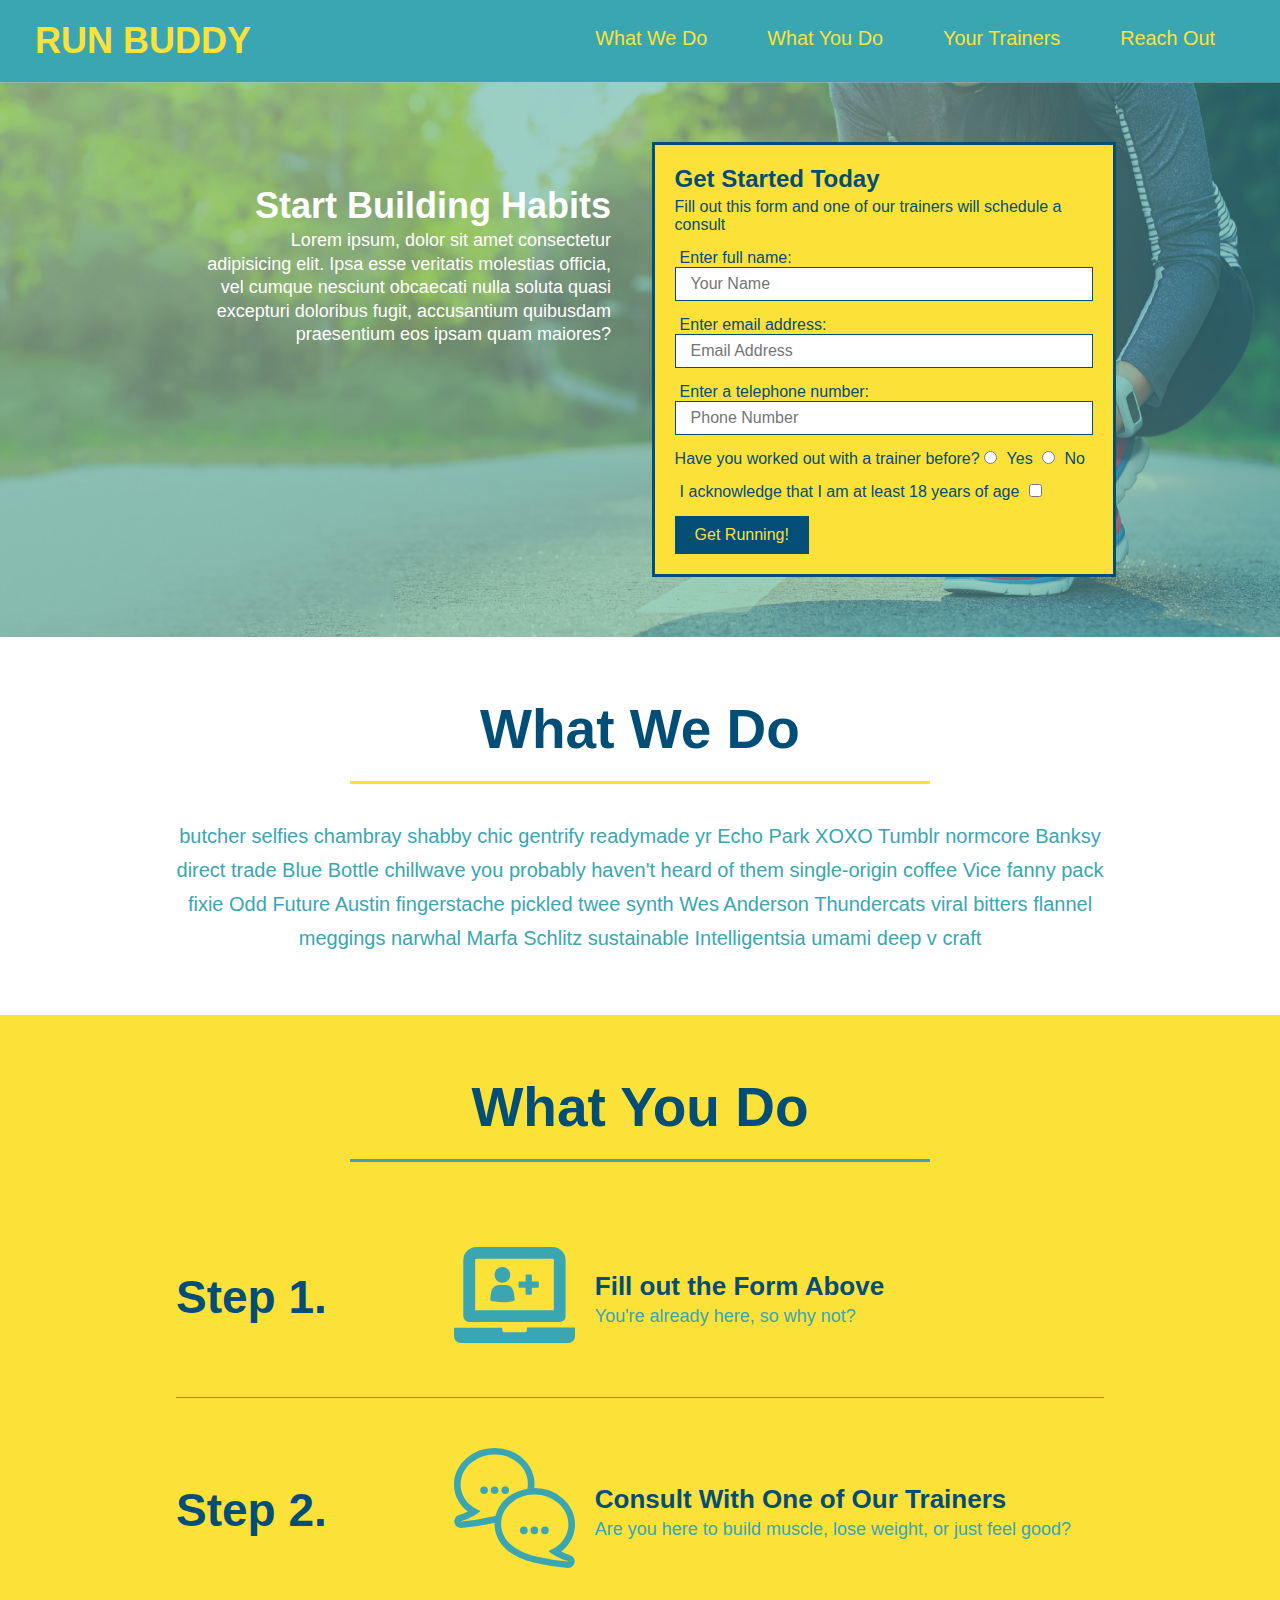
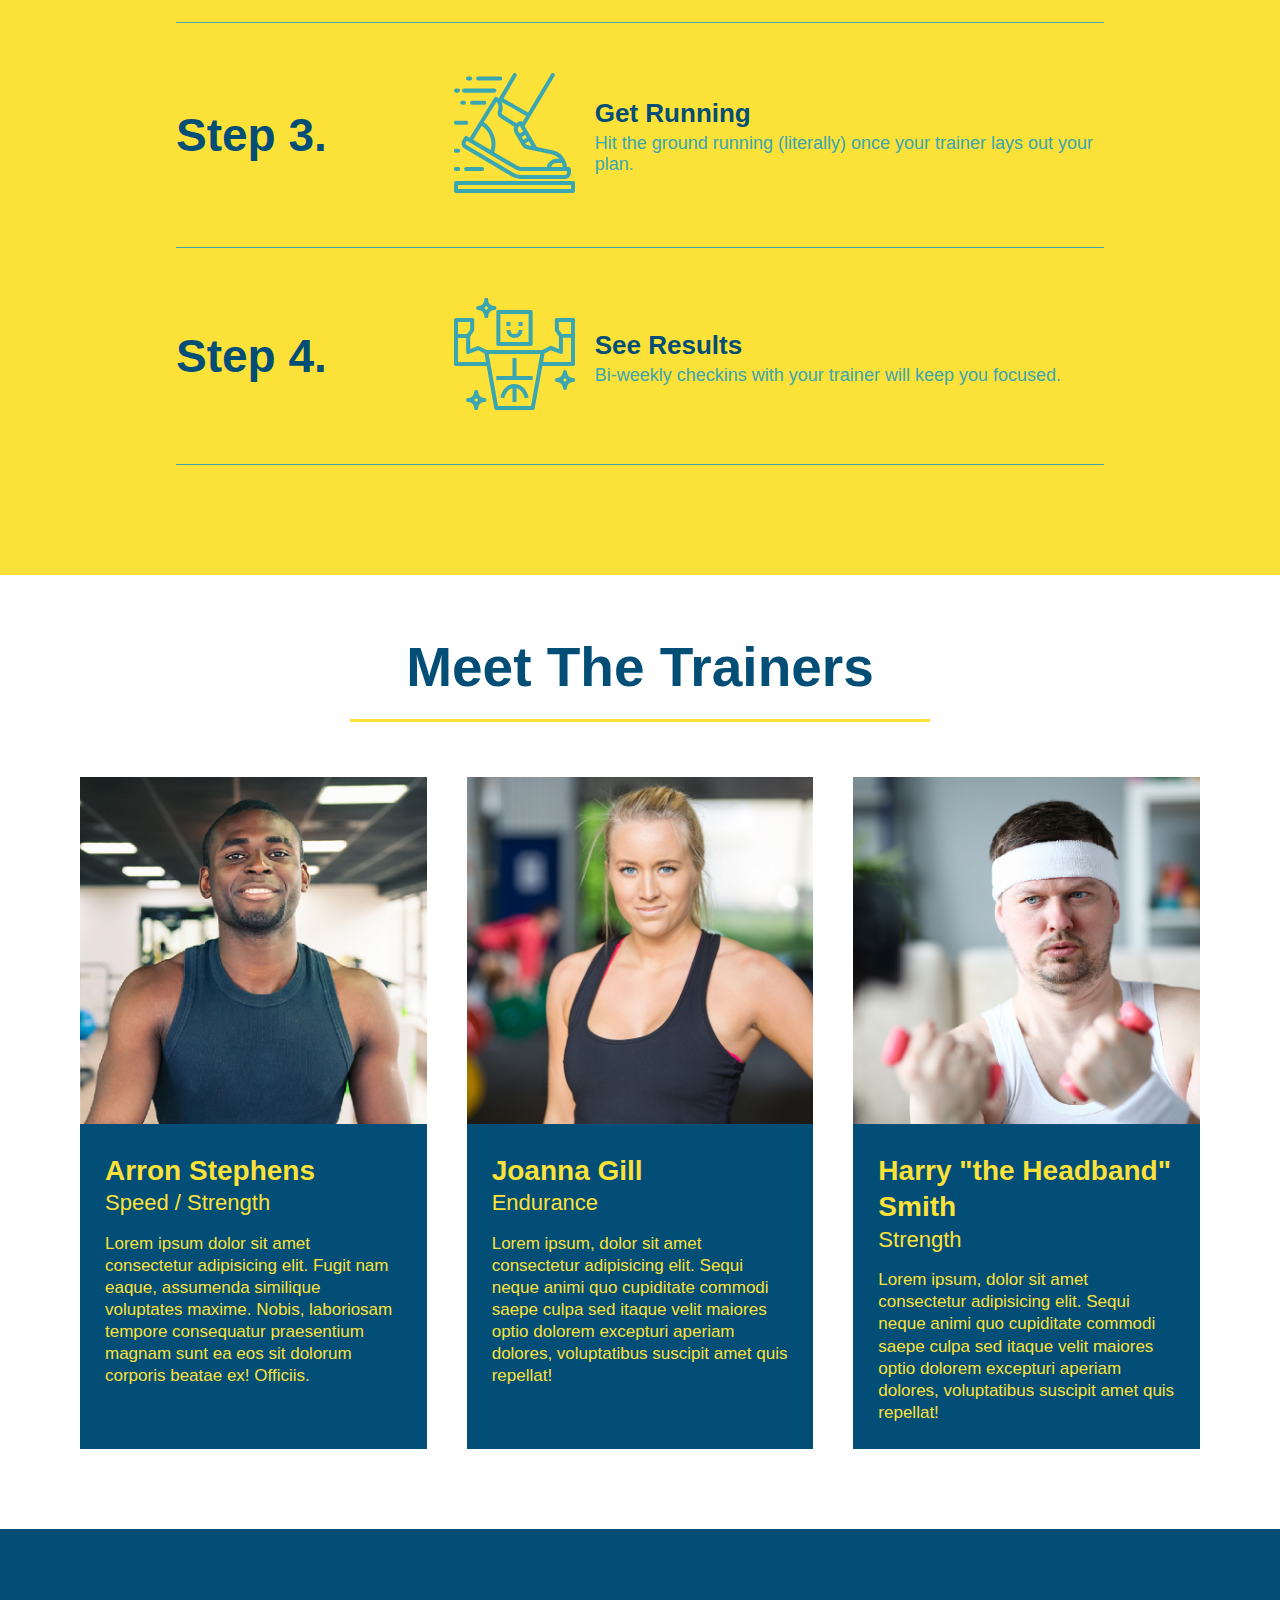
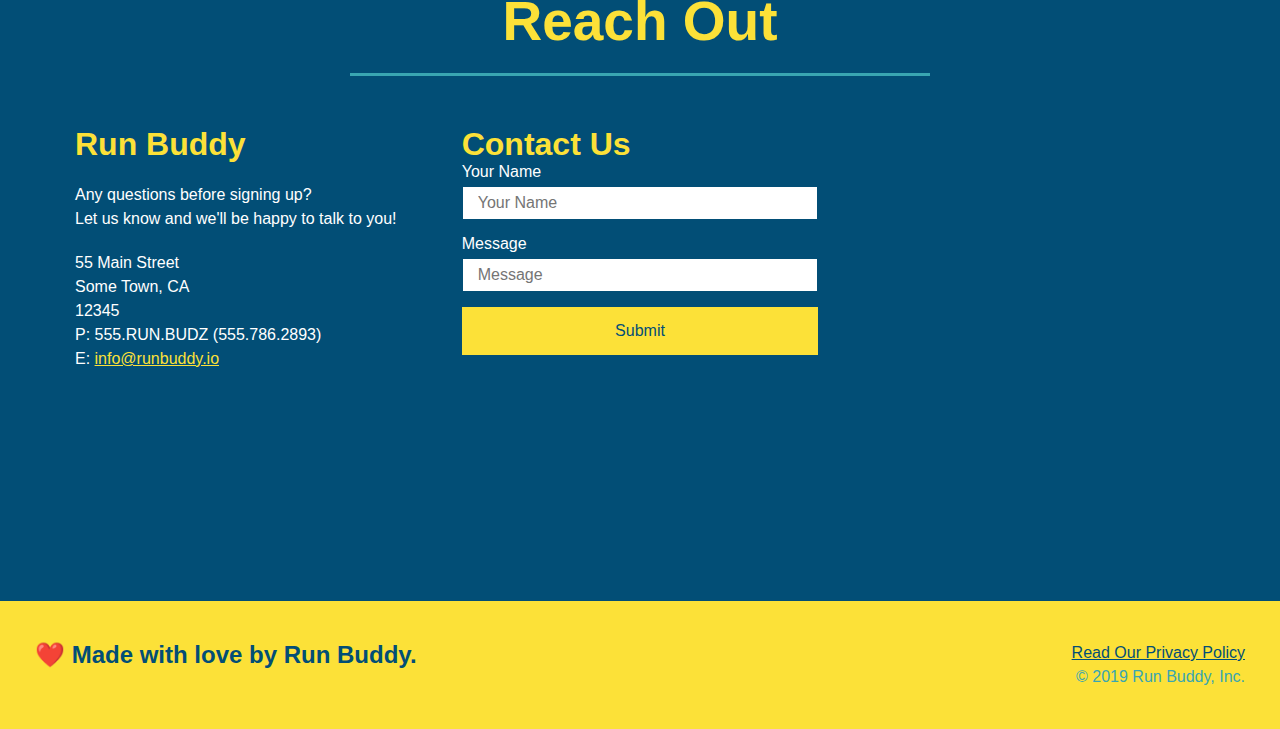
==== commit e9bf61c1: "Finish flexbox feature" ====
--- a/index.html
+++ b/index.html
@@ -204,12 +204,21 @@
             </div>
 
             <div class="contact-info">
-           
-                <iframe src="https://www.google.com/maps/embed?pb=!1m18!1m12!1m3!1d3062.7344982874233!2d-86.1620817860207!3d39.857782597369365!2m3!1f0!2f0!3f0!3m2!1i1024!2i768!4f13.1!3m3!1m2!1s0x886b53949e17338b%3A0x52e21fcc57168405!2s5664%20N%20Illinois%20St%2C%20Indianapolis%2C%20IN%2046208!5e0!3m2!1sen!2sus!4v1645723258075!5m2!1sen!2sus" 
-                style="border:0;" 
-                allowfullscreen="" 
-                loading="lazy">
-                </iframe>
+            <div>
+                <h3>Run Buddy</h3>
+                <p>Any questions before signing up?
+                   <br />
+                   Let us know and we'll be happy to talk to you! 
+                </p>
+
+                <address>
+                    55 Main Street <br />
+                    Some Town, CA <br />
+                    12345 <br />
+                    P: 555.RUN.BUDZ (555.786.2893) <br />
+                    E: <a href="mailto:info@runbuddy.io">info@runbuddy.io</a>
+                </address>
+             </div>   
 
                 <div class="contact-form">
                     <h3>Contact Us</h3> 
@@ -223,22 +232,14 @@
                         <button type="submit">Submit</button>
                     </form>
                  </div>    
-                 
-            <div>
-                <h3>Run Buddy</h3>
-                <p>Any questions before signing up?
-                   <br />
-                   Let us know and we'll be happy to talk to you! 
-                </p>
-                <address>
-                    55 Main Street <br />
-                    Some Town, CA <br />
-                    12345 <br />
-                    P: 555.RUN.BUDZ (555.786.2893) <br />
-                    E: <a href="mailto:info@runbuddy.io">info@runbuddy.io</a>
-                </address>
-             </div>    
-            </div>
+
+                 <iframe src="https://www.google.com/maps/embed?pb=!1m18!1m12!1m3!1d3062.7344982874233!2d-86.1620817860207!3d39.857782597369365!2m3!1f0!2f0!3f0!3m2!1i1024!2i768!4f13.1!3m3!1m2!1s0x886b53949e17338b%3A0x52e21fcc57168405!2s5664%20N%20Illinois%20St%2C%20Indianapolis%2C%20IN%2046208!5e0!3m2!1sen!2sus!4v1645723258075!5m2!1sen!2sus" 
+                 style="border:0;" 
+                 allowfullscreen="" 
+                 loading="lazy">
+                 </iframe> 
+              </div>   
+        
         </section>
 
         <!-- footer -->
--- a/assets/css/style.css
+++ b/assets/css/style.css
@@ -284,17 +284,22 @@
       color:#fce138
   }
 
+  .contact-info {
+      display: flex;
+      justify-content: space-between;
+      flex-wrap: wrap;
+  }
+
+  .contact-info > * {
+      flex: 1;
+      margin: 15px;
+  }
+
   .contact-info iframe {
-      width: 400px;
-      height: 400px;  
+     height: 400px
   }
 
   .contact-info div {
-      width: 410px;
-      display: inline-block;
-      vertical-align: top;
-      text-align: left;
-      margin: 30px 0 0 60px;
       color: white;
   }
 
@@ -306,12 +311,33 @@
   .contact-info p, .contact-info address {
     margin: 20px 0;
     line-height: 1.5;
-    font-size: 20px;
+    font-size: 16px;
     font-style: normal;
   }
   
   .contact-info a {
     color: #fce138;
+  }
+
+  .contact-form input, .contact-form textarea {
+    border: 1px solid #024e76;
+    display: block;
+    padding: 7px 15px;
+    font-size: 16px;
+    color: #024e76;
+    width: 100%;
+    margin-bottom: 15px;
+    margin-top: 5px;
+  }
+
+  .contact-form button {
+    width: 100%;
+    border: none;
+    background: #fce138;
+    color: #024e76;
+    text-align: center;
+    padding: 15px 0;
+    font-size: 16px;
   }
 
   .flex-row {
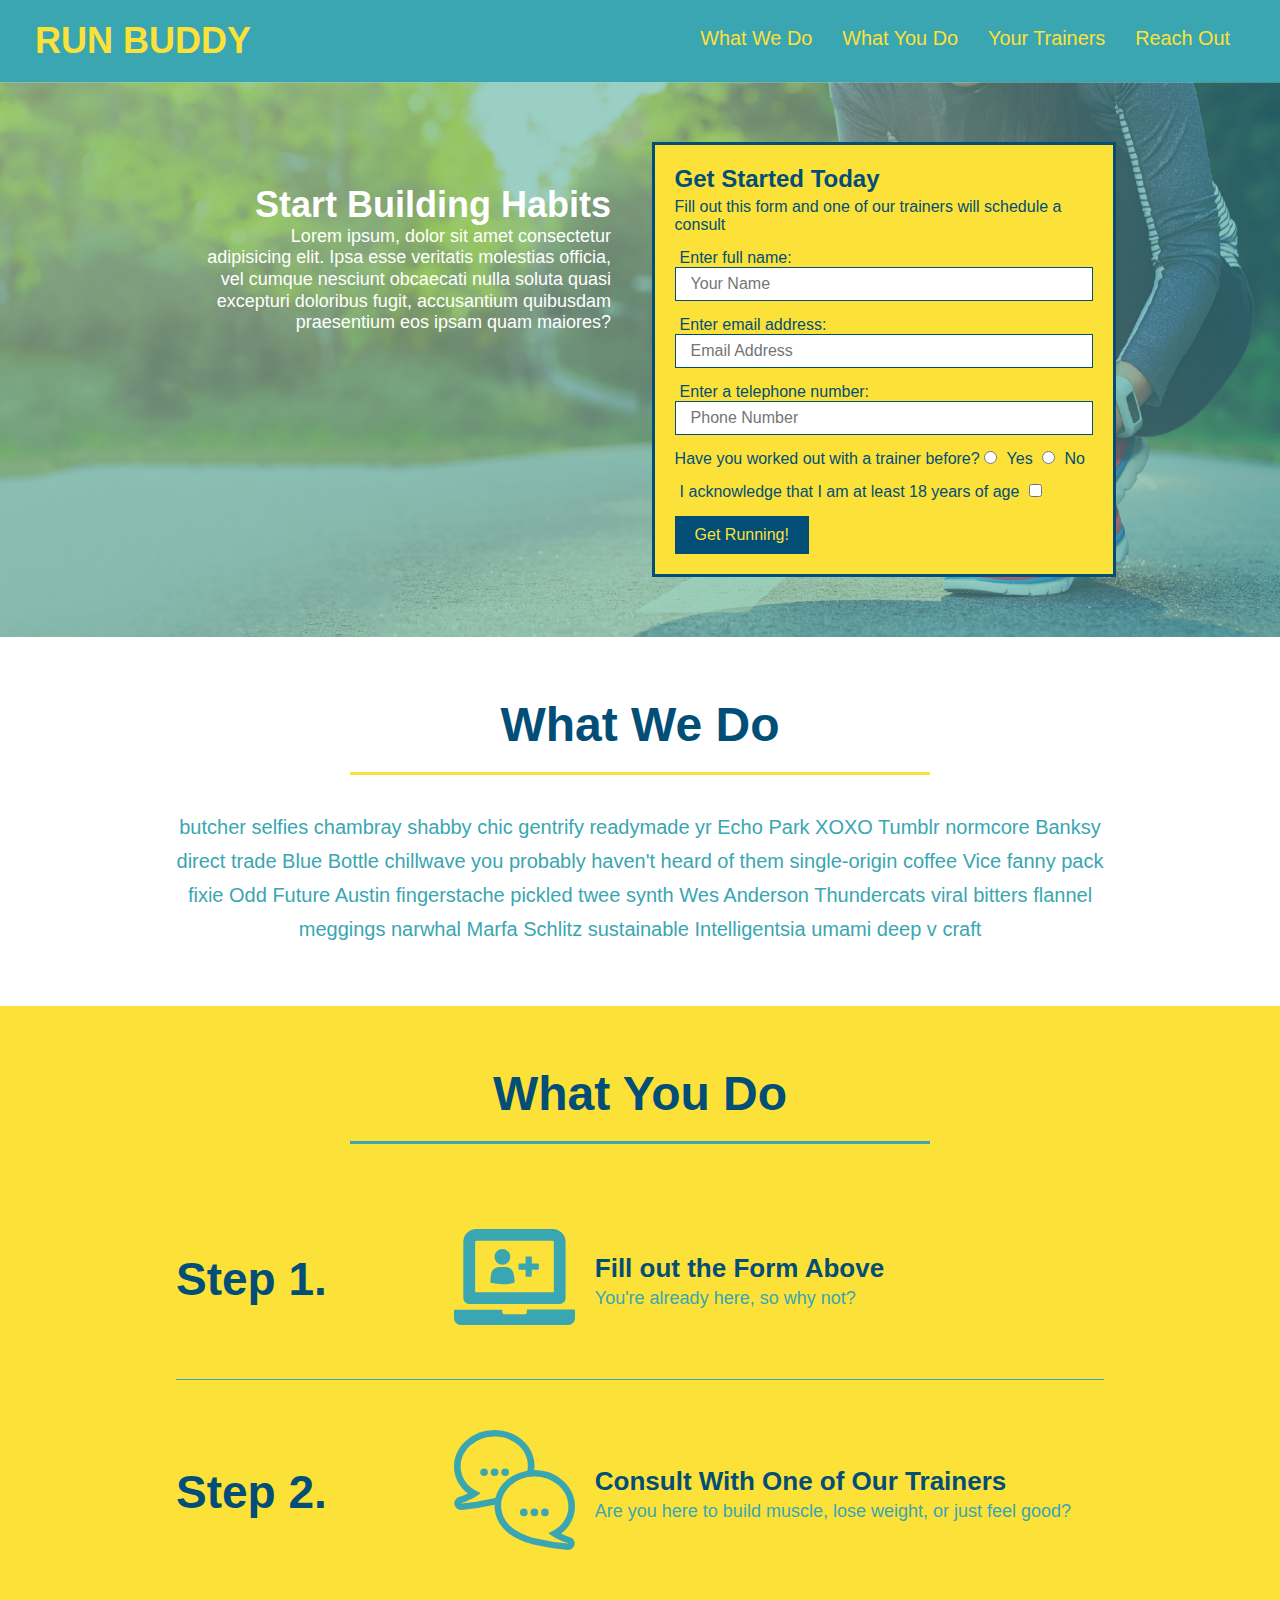
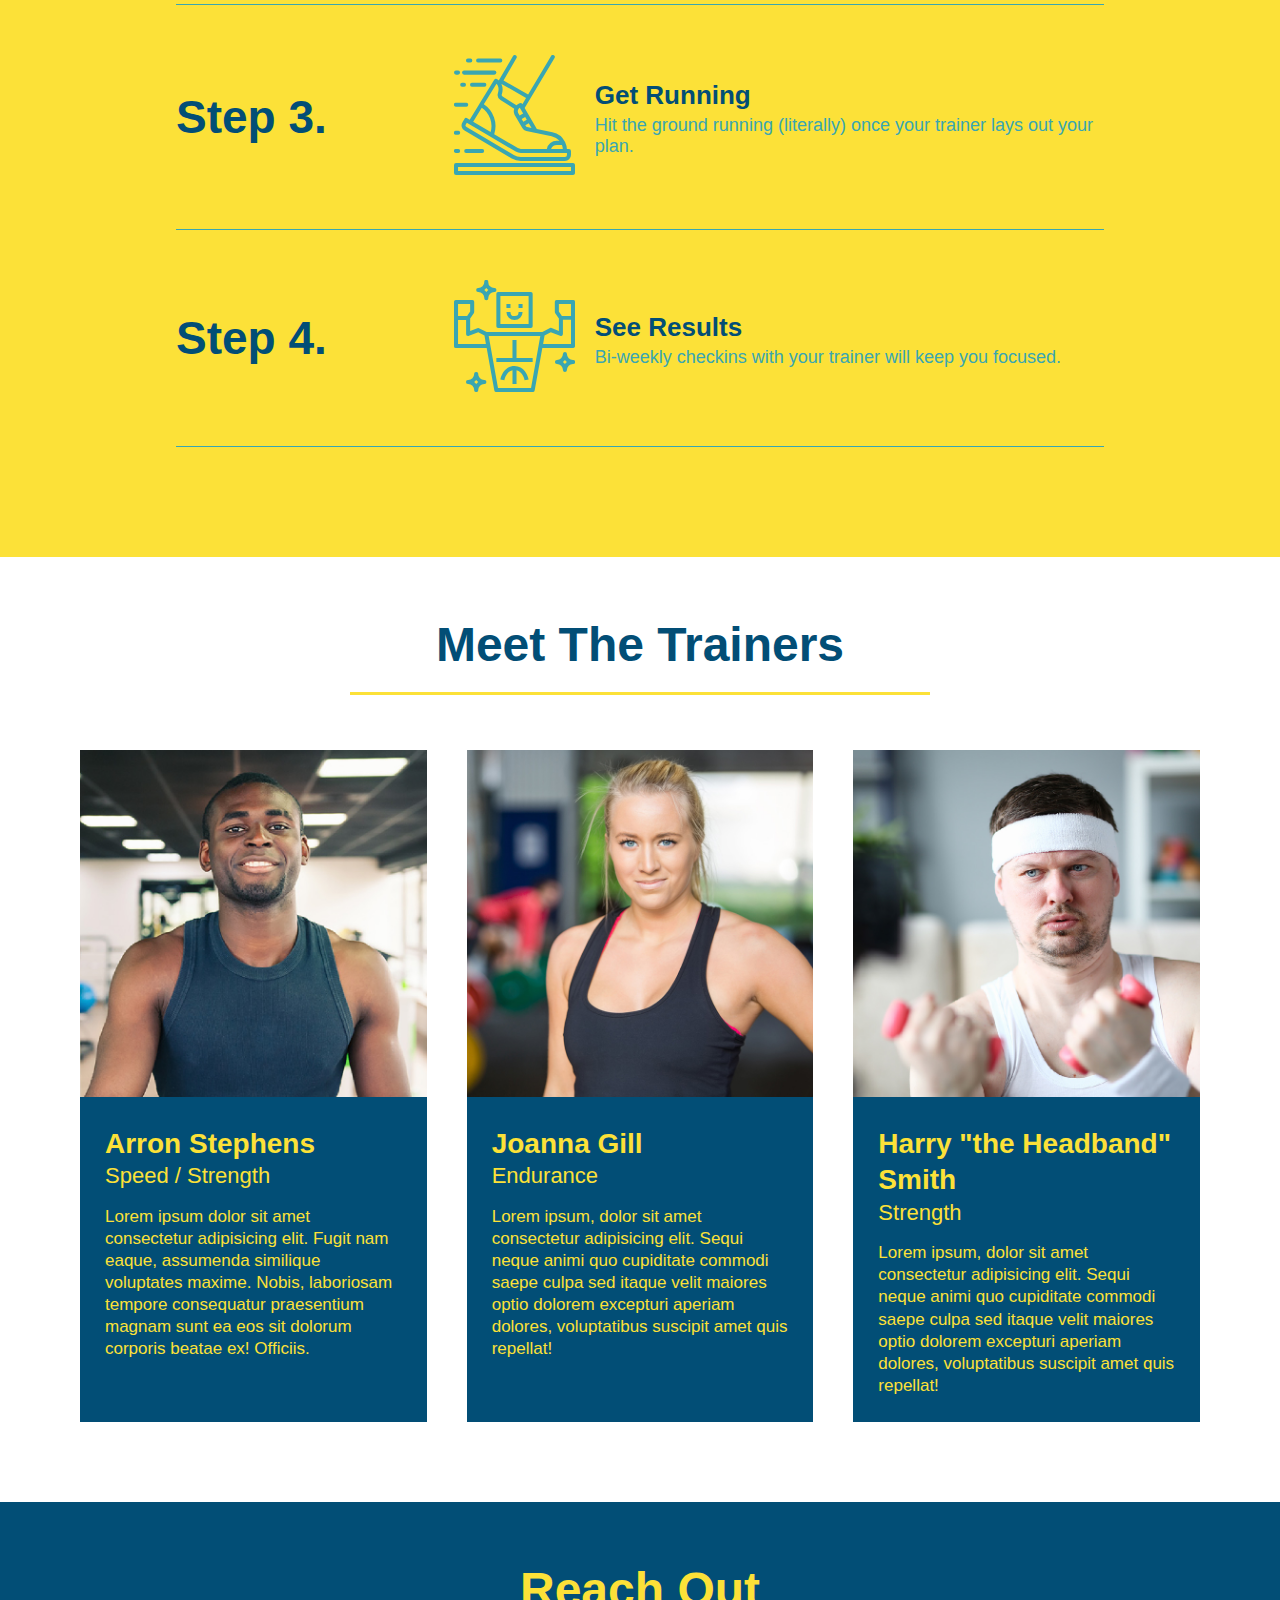
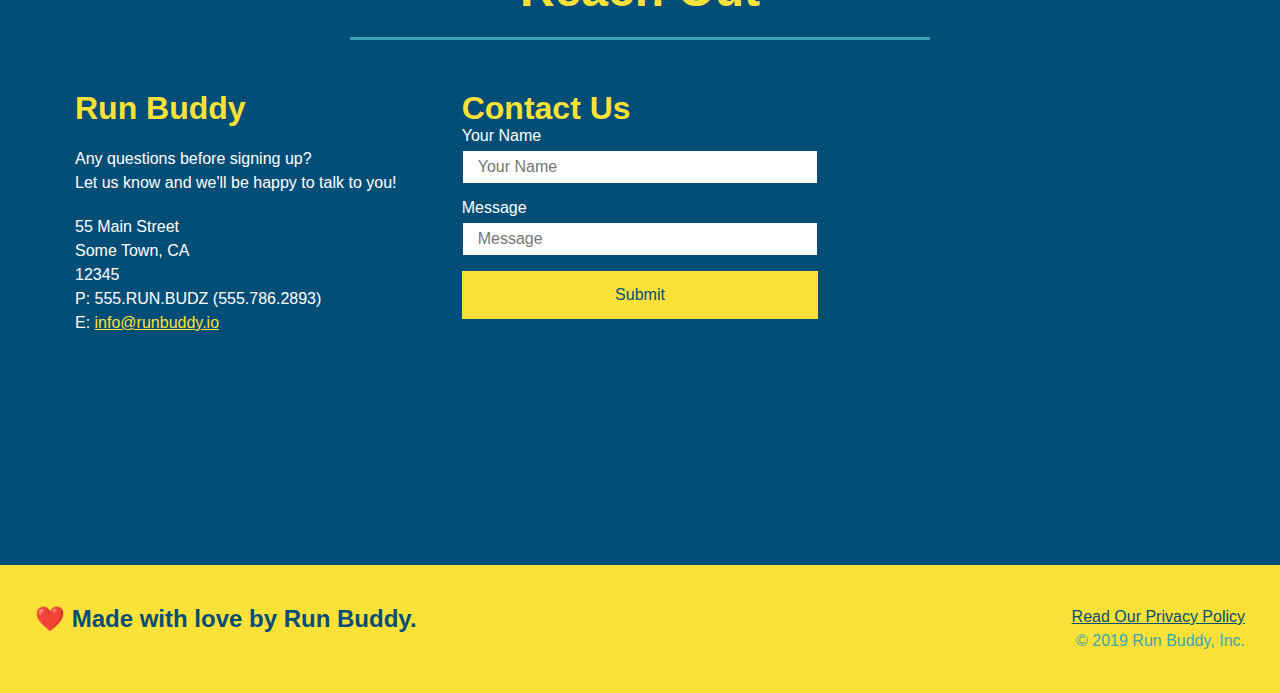
==== commit e7683404: "Setup Media Queries" ====
--- a/index.html
+++ b/index.html
@@ -4,6 +4,7 @@
         <link rel="stylesheet" href="./assets/css/style.css"/>
         <meta charset="UTF-8" />
         <title>Run Buddy</title>
+        <meta name="viewport" content="width=device-width, initial-scale=1.0" />
     </head>
 
  
--- a/assets/css/style.css
+++ b/assets/css/style.css
@@ -49,7 +49,7 @@
 }
 
 header nav ul li a {
-    margin: 0 30px;
+    padding: 10px 15px;
     font-weight: lighter;
     font-size: 1.55vw;
 }
@@ -91,6 +91,7 @@
     display: flex;
     justify-content: center;
     flex-wrap: wrap;
+    align-items: flex-start;
 }
 
 .hero-cta {
@@ -99,7 +100,7 @@
     margin: 3.5%;
     color: #fff;
     font-size: 18px;
-    line-height: 1.3;
+    line-height: 1.2;
 }
 
 .hero-cta h2 {
@@ -163,7 +164,7 @@
   }
 
   .section-title {
-    font-size: 55px;
+    font-size: 48px;
     color: #024e76;
     border-bottom: 3px solid;
     padding-bottom: 20px;
@@ -342,4 +343,27 @@
 
   .flex-row {
       display: flex;
-  }+  }
+
+  /* Media Query for Smaller Desktop Screens and Smaller */
+  @media screen and (max-width: 980px) {
+     
+          /* will apply to any screen smaller than 980px */
+        
+      
+
+  /* Media Query for Tablets and Smaller */
+  @media screen and (max-width: 768px) {
+     
+          /* Will apply to any screen between 768pc and 575px */
+        
+      }
+  }
+
+  /* Media Query for Mobile Phones and Smaller */
+  @media screen (max-width: 575px) {
+
+          /* Will apply to any screen smaller than 575px */
+        
+        
+      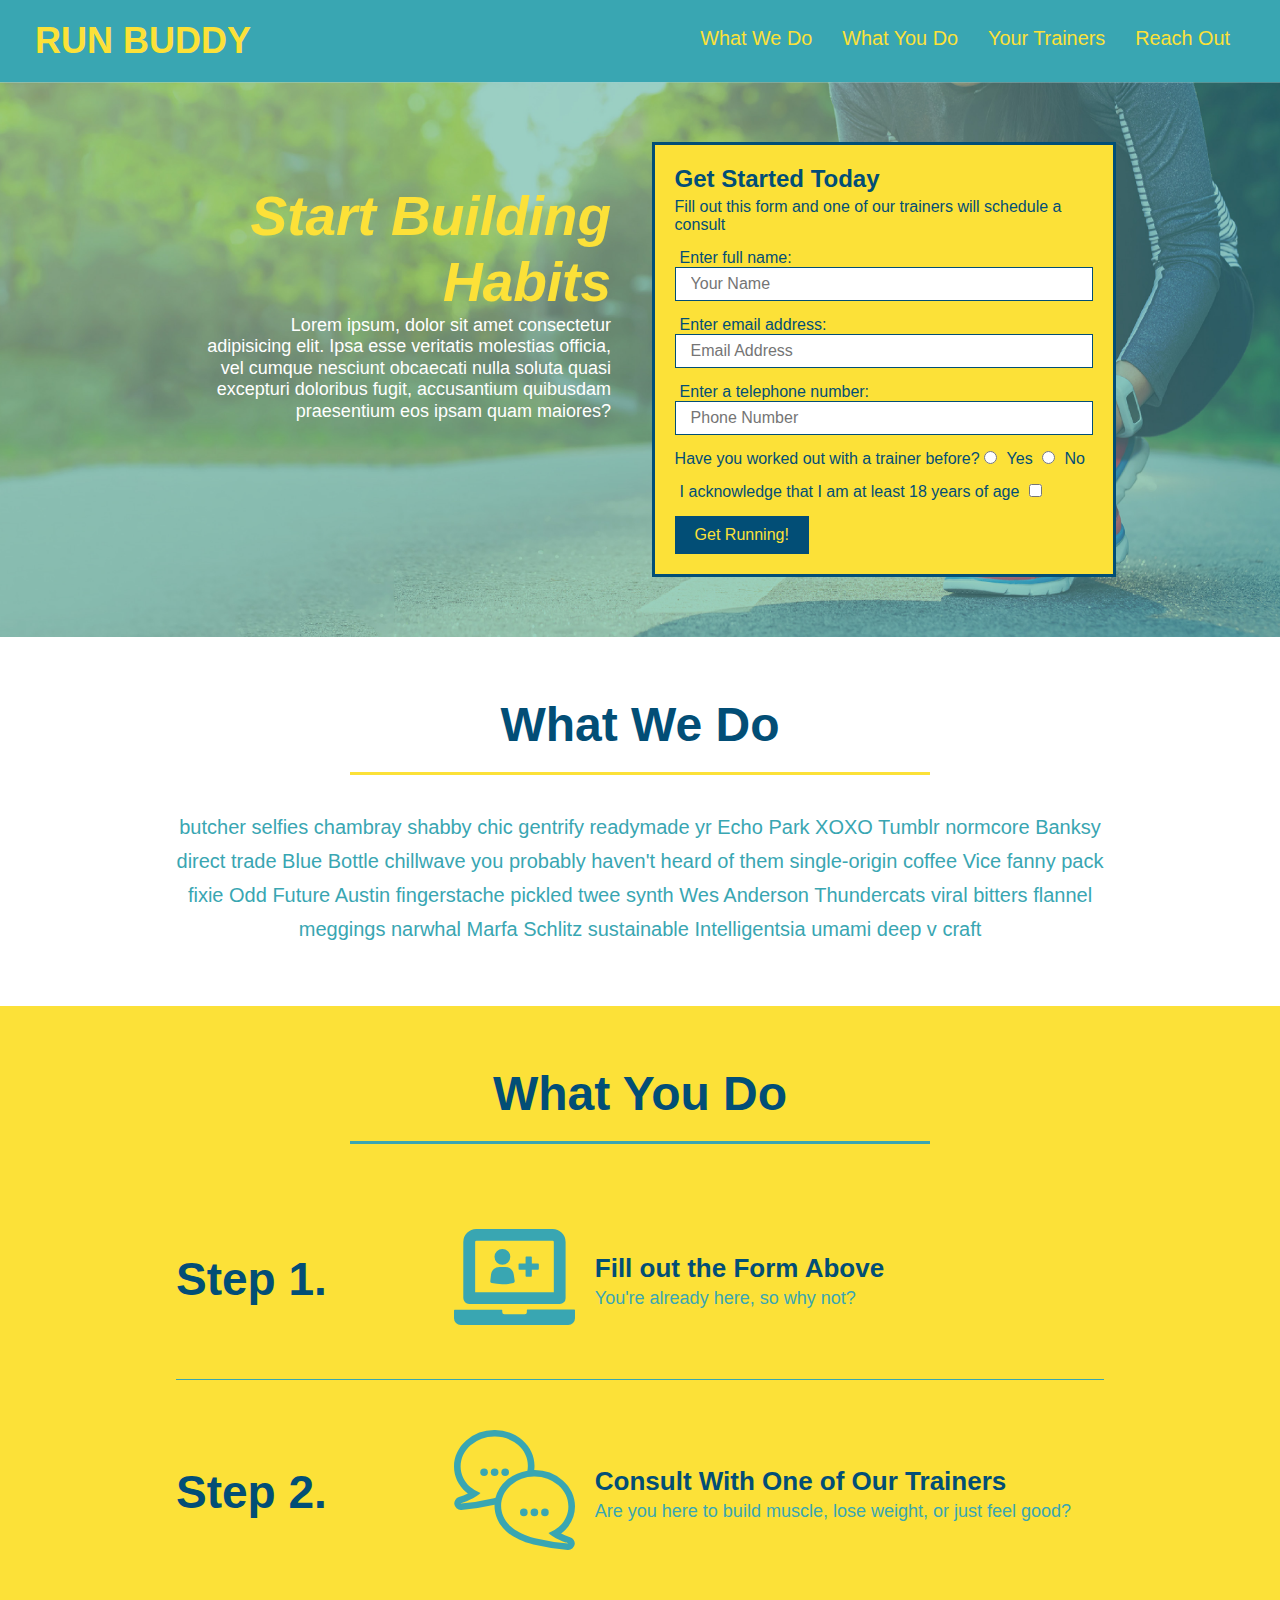
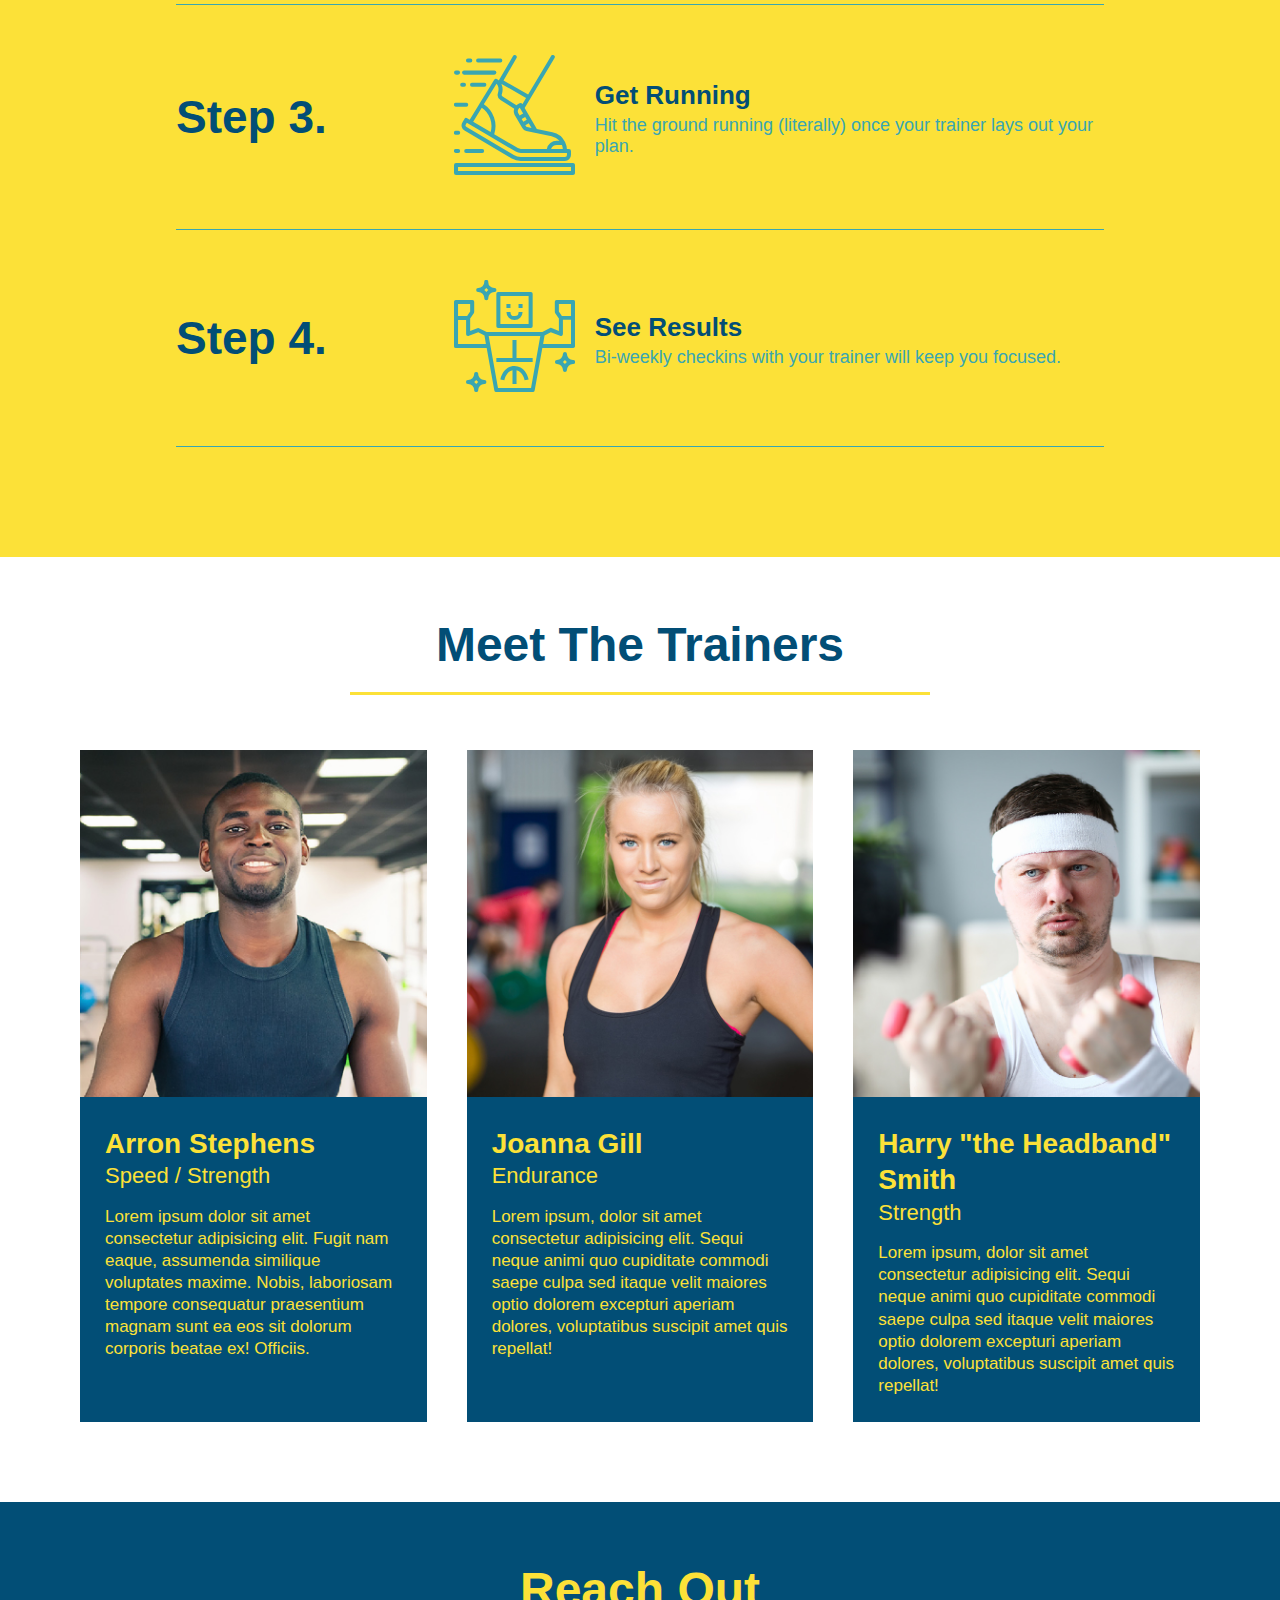
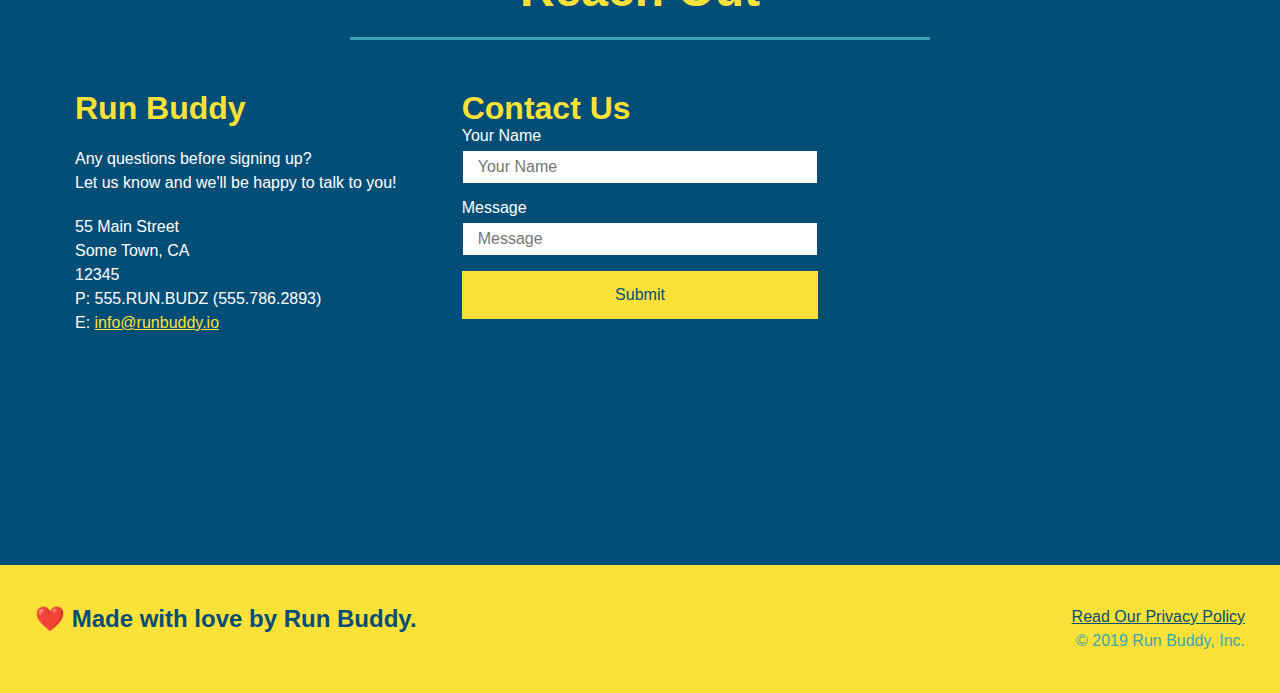
==== commit f1649c47: "Emphasized items" ====
--- a/index.html
+++ b/index.html
@@ -39,7 +39,7 @@
         <!-- hero/jumbotron-->
         <section class="hero">
             <div class="hero-cta">
-               <h1>Start Building Habits</h1> 
+               <h2>Start Building Habits</h2> 
                <P>Lorem ipsum, dolor sit amet consectetur adipisicing elit. Ipsa esse veritatis molestias officia, vel cumque nesciunt obcaecati nulla soluta quasi excepturi doloribus fugit, accusantium quibusdam praesentium eos ipsam quam maiores?</P>
             </div>
             <div class="hero-form">
--- a/assets/css/style.css
+++ b/assets/css/style.css
@@ -347,23 +347,114 @@
 
   /* Media Query for Smaller Desktop Screens and Smaller */
   @media screen and (max-width: 980px) {
-     
-          /* will apply to any screen smaller than 980px */
+     header {
+         padding-bottom: 0;
+         justify-content: center;
+     }
+
+     header h1 {
+         width: 100%;
+         text-align:center;
+     }
+
+     header nav ul {
+         margin-top: 20px;
+         width: 100%;
+         justify-content: center;
+     }
+
+     header nav ul li a {
+         font-size: 20px;
+     }
+
+     footer h2, footer div {
+         text-align: center;
+         width: 100%
+     }
+
+     .hero-cta, .hero-form {
+        width: 100%;
+      }
+      
+      .hero-cta {
+        text-align: center;
+      }
+
+      .section-title {
+        width: 80%;
+      }
+      
+      .trainer {
+        flex: 0 70%;
+      }
+      
+      .contact-info iframe{
+        flex: 1 100%;
+      }
+    }     
         
       
 
   /* Media Query for Tablets and Smaller */
   @media screen and (max-width: 768px) {
-     
-          /* Will apply to any screen between 768pc and 575px */
-        
-      }
+     section {
+         padding: 30px 15px;
+      }
+
+      .step h3 {
+        flex: 1 100%;
+        text-align: center;
+      }
+    
+      .step-info {
+        flex: 2 100%;
+        text-align: center;
+        justify-content: center;
+      }
+    
+      .step-img {
+        flex: 0 32%;
+        margin-right: 0;
+        margin-top: 15px;
+        margin-bottom: 15px;
+      }
+    
+      .step-text {
+        flex: 100%;  
+      } 
   }
 
   /* Media Query for Mobile Phones and Smaller */
   @media screen (max-width: 575px) {
-
-          /* Will apply to any screen smaller than 575px */
-        
+    .hero-form button {
+        width: 100%;
+      }
+    
+      .section-title {
+        width: 95%;
+      }
+    
+      .intro p {
+        width: 100%;
+      }
+    
+      .trainer {
+        flex: 0 100%;
+      }
+    
+      .contact-info {
+        text-align: center;
+      }
+    
+      .contact-info > * {
+        flex: 0 100%;
+      }
+
+      .contact-form {
+          order: 3;
+      }
+    }
+
+       
         
       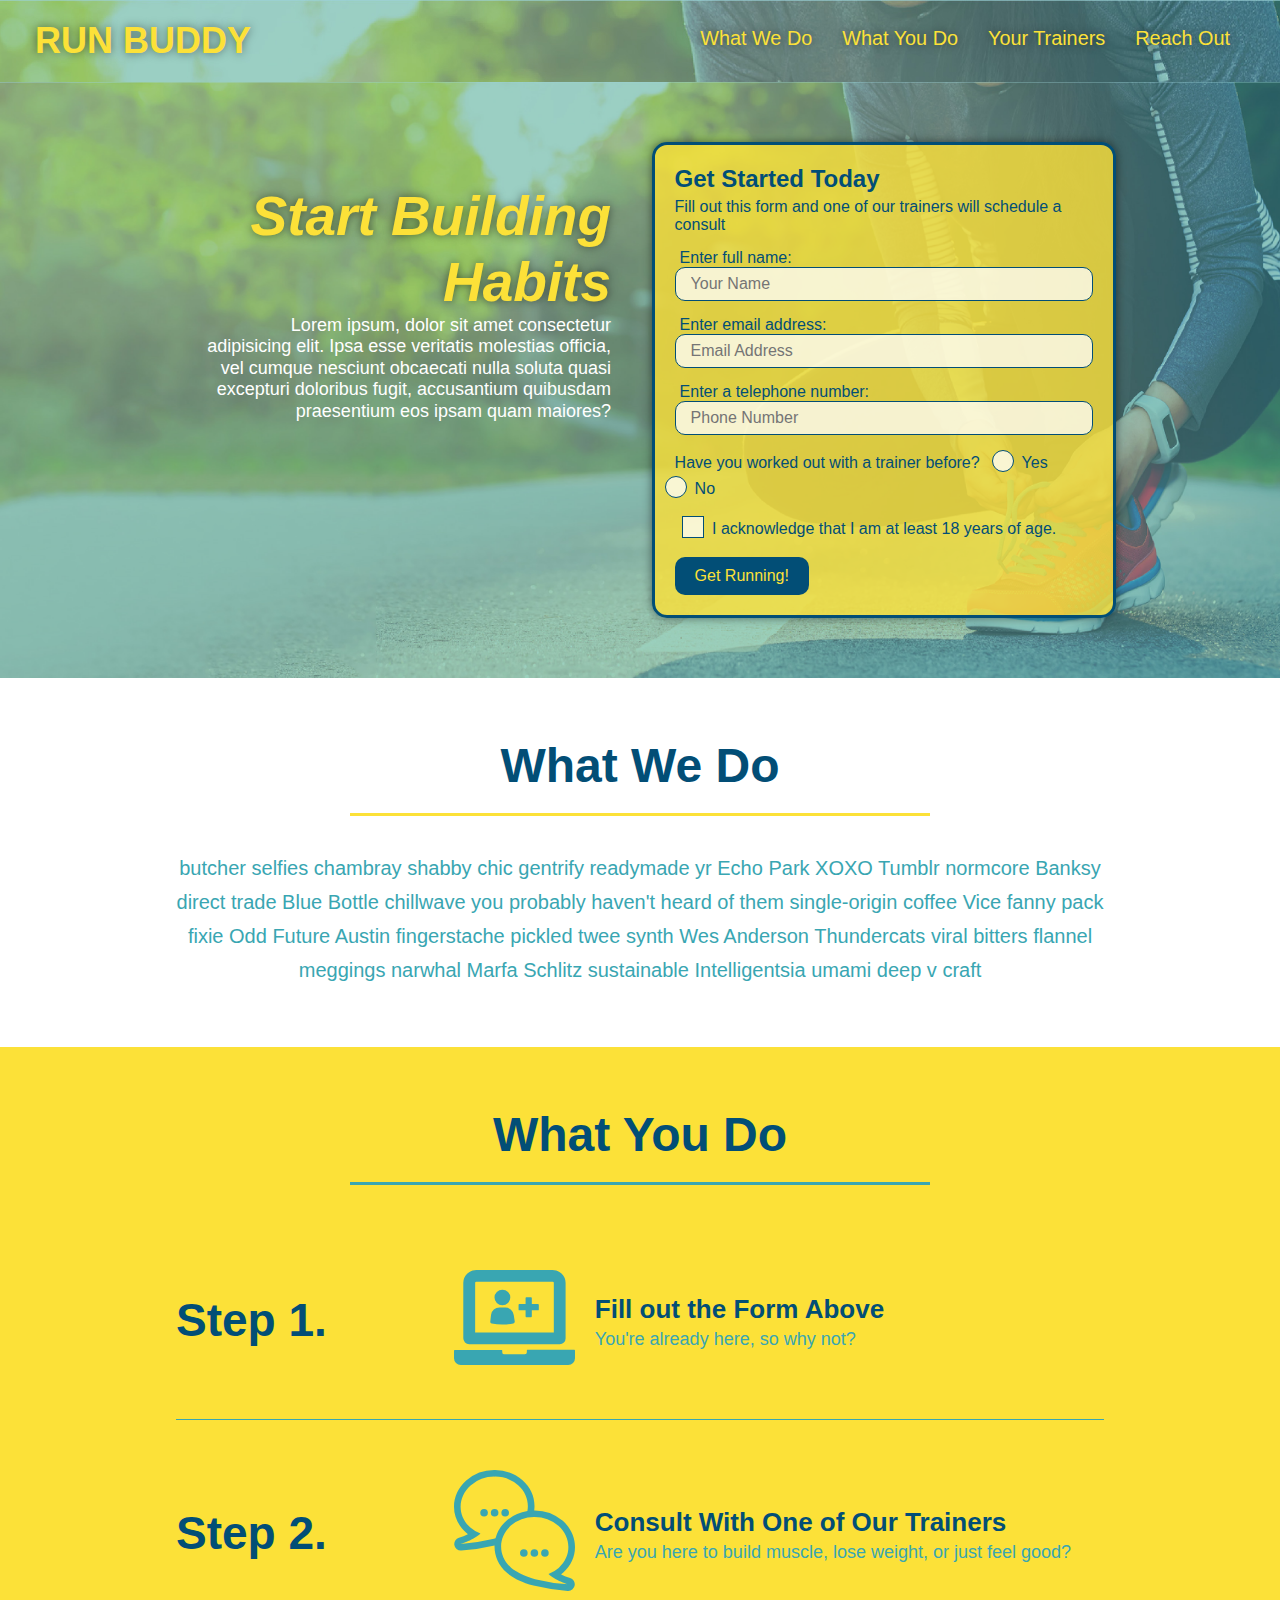
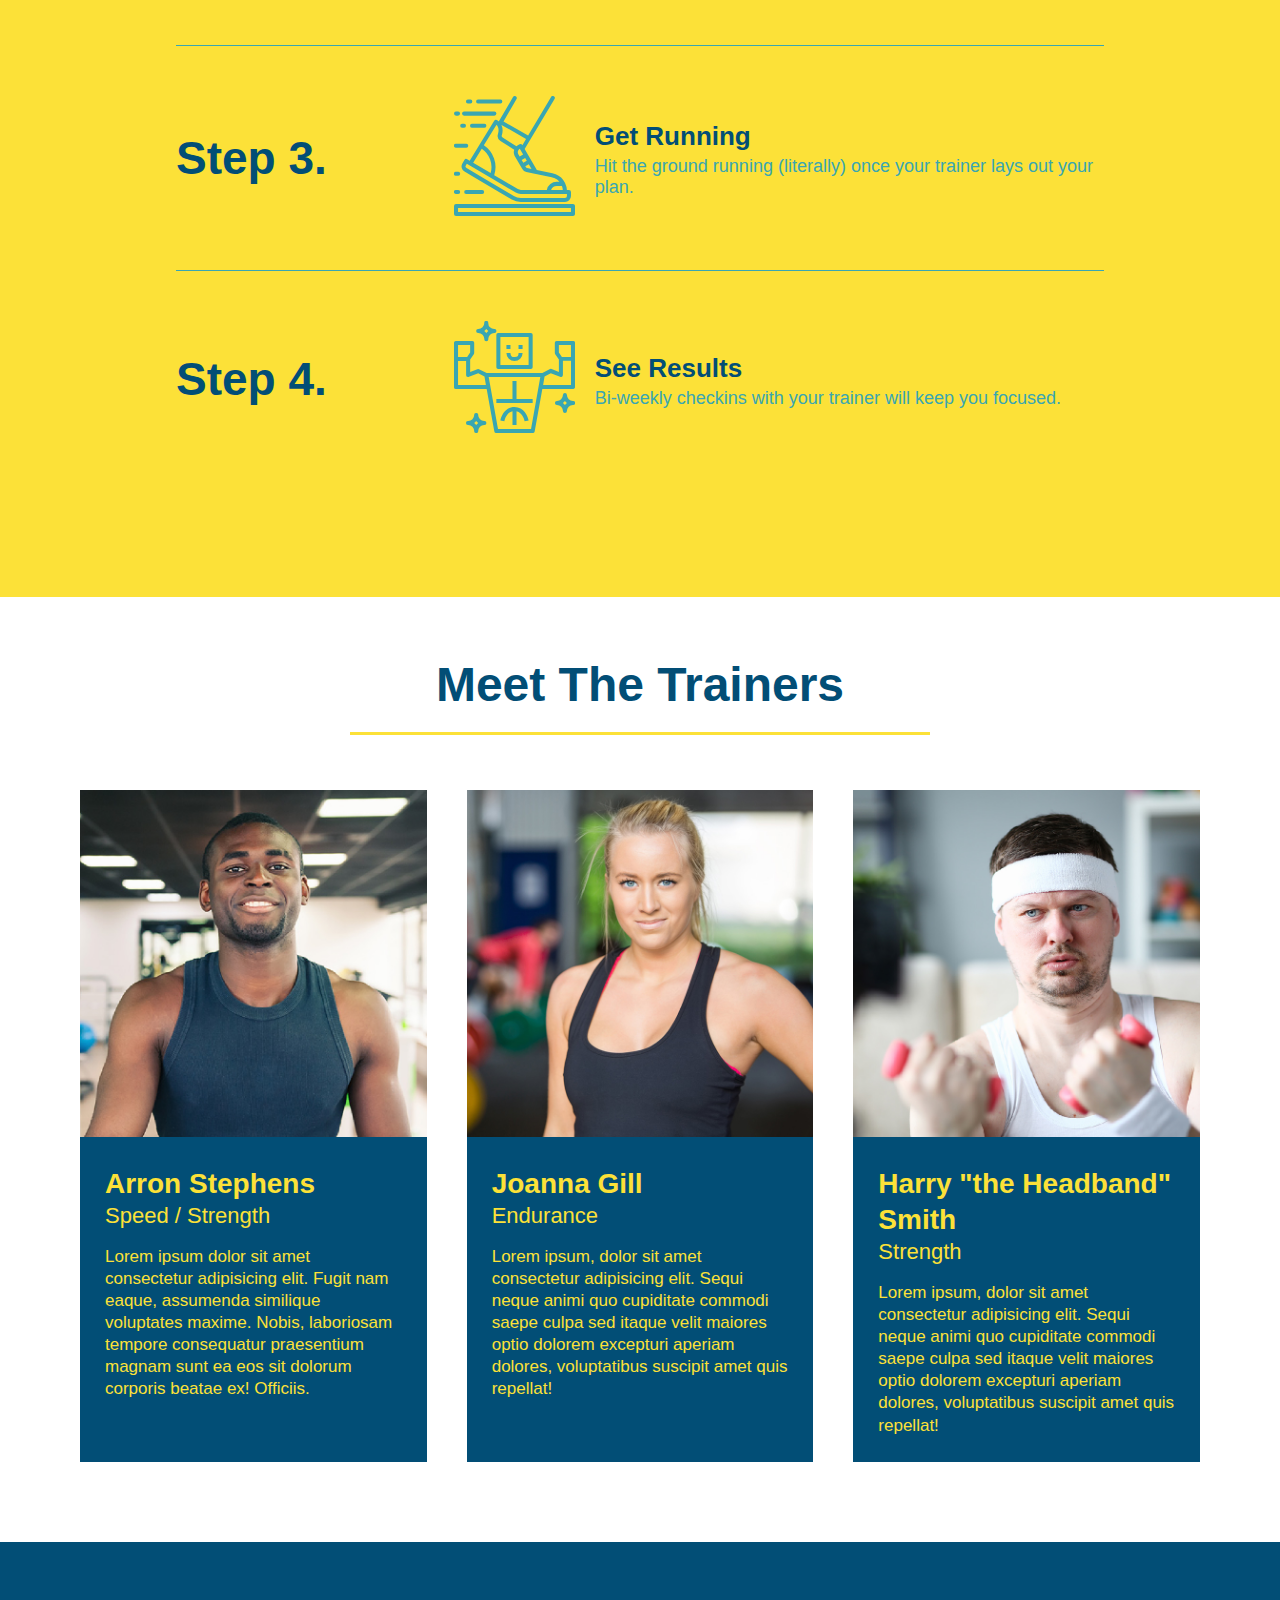
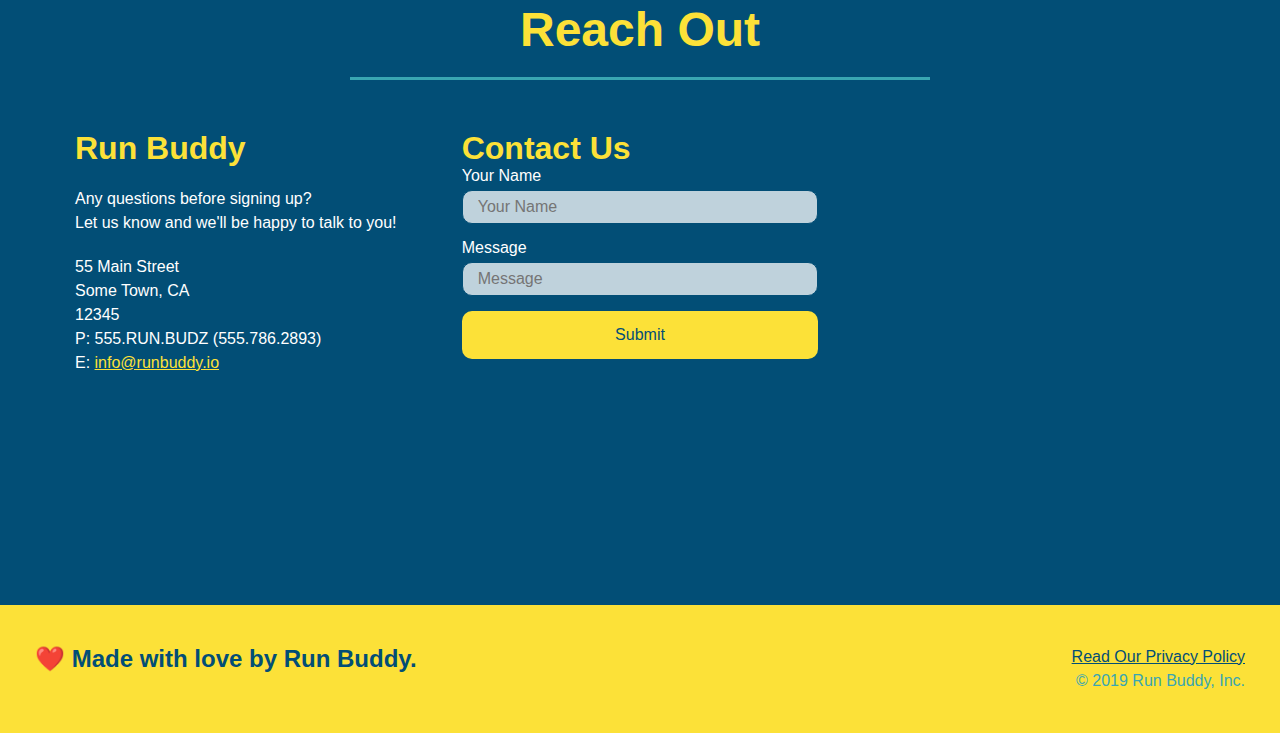
==== commit 2b836239: "final css touches" ====
--- a/index.html
+++ b/index.html
@@ -55,17 +55,21 @@
                 <input type="tel" placeholder="Phone Number" name="phone" id="phone" class="form-input" />
                 <p>
                     Have you worked out with a trainer before?
-                    <input type="radio" name="trainer-confirm" id="trainer-yes" />
-                    <label for="trainer-yes">Yes</label>
-                    <input type="radio" name="trainer-confirm" id="trainer-no" />
-                    <label for="trainer-no">No</label>
-                </p>
-                <p>
-                    <label for="checkbox" >
-                    I acknowledge that I am at least 18 years of age
-                    </label> 
-                    <input type="checkbox" name="age-verify" id="checkbox" />
-                </p>
+                    <span class="radio-wrapper">
+                      <input type="radio" name="trainer-confirm" id="trainer-yes" />
+                      <label for="trainer-yes">Yes</label>
+                    </span>
+                    <span class="radio-wrapper">
+                      <input type="radio" name="trainer-confirm" id="trainer-no" />
+                      <label for="trainer-no">No</label>
+                    </span>
+                  </p>
+                  <p>
+                    <span class="checkbox-wrapper">
+                      <input type="checkbox" name="age-confirm" id="checkbox" />
+                      <label for="checkbox">I acknowledge that I am at least 18 years of age.</label>
+                    </span>
+                  </p>
                 <button type="submit">
                     Get Running!
                 </button>
--- a/assets/css/style.css
+++ b/assets/css/style.css
@@ -1,6 +1,8 @@
-*{
-margin: 0;
-padding: 0;
+
+:root {
+  --primary-color: #fce138;
+  --secondary-color: #024e76;
+  --tertiary-color: #39a6b2; 
 }
 
 *{
@@ -11,29 +13,39 @@
 
 body {
     /* I'm a CSS comment! */
-    color: #39a6b2;
+    color: var(--tertiary-color);
     font-family: Helvetica, Arial, Sans-serif; 
 }
 
 /* apply styles to <header> */ 
 header {
     padding: 20px 35px;
-    background-color: #39a6b2;
+    background-color: var(--tertiary-color);
     display: flex;
     justify-content: space-between;
     flex-wrap: wrap;
+    position: -webkit-sticky;
+    position: sticky;
+    top: 0;
+    background-image: url("../images/hero-bg.jpg");
+    background-size: cover;
+    background-position: center;
+    background-attachment: fixed;
+    background-position: 80%;
+    z-index: 9999;
 }
 
 header h1 {
     font-weight: bold;
     font-size: 36px;
-    color: #fce138;
+    color: var(--primary-color);
     margin: 0;
+    text-shadow: 0 0 10px rgba(0, 0, 0, 0.5);
 }
 
 header a {
     text-decoration: none;
-    color:#fce138;
+    color:var(--primary-color);
 }
 
 header nav {
@@ -52,10 +64,18 @@
     padding: 10px 15px;
     font-weight: lighter;
     font-size: 1.55vw;
+    text-shadow: 0 0 10px rgba(0, 0, 0, 0.5);
+}
+
+header nav ul li a:hover {
+    background: var(--primary-color);
+    color: var(--secondary-color);
+    border-radius: 15px;
+    text-shadow: none;
 }
 
 footer {
-    background: #fce138;
+    background: var(--primary-color);
     width: 100%;
     padding: 40px 35px;
     display: flex;
@@ -64,7 +84,7 @@
 }
 
 footer h2 {
-    color: #024e76;
+    color: var(--secondary-color);
     font-size: 30p;
     margin: 0;
 }
@@ -75,7 +95,7 @@
 }
 
 footer a {
-    color: #024e76;
+    color: var(--secondary-color);
 }
 
 section {
@@ -106,16 +126,19 @@
 .hero-cta h2 {
     font-style: italic;
     font-size: 55px;
-    color: #fce138;
+    color: var(--primary-color);
+    text-shadow: 0 0 10px rgba(0, 0, 0, 0.5);
 }
 
 .hero-form {
-    border: 3px solid #024e76;
-    background-color: #fce138;
+    border: 3px solid var(--secondary-color);
+    border-radius: 15px;
+    background-color: rgba(252, 225, 56, 0.8);
     padding: 20px;
-    color: #024e76;
+    color: var(--secondary-color);
     width: 40%;
     margin: 3,5%;
+    box-shadow: 0 0 10px rgba(0, 0, 0, 0.5)
   }
 
   .hero-form h3 {
@@ -128,13 +151,20 @@
   }
 
   .form-input {
-      border: 1px solid #024e76;
+      border: 1px solid var(--secondary-color);
+      border-radius:10px;
       display: block;
       padding: 7px 15px;
       font-size: 16px;
-      color: #024e76 ;
+      color: var(--secondary-color) ;
       width: 100% ;
       margin-bottom: 15px;
+      background-color: rgba(255,255,255, 0.75);
+  }
+
+  .form-input:focus {
+    background-color: rgba(255,255,255, 1);
+    outline: none;
   }
 
   .hero-form label {
@@ -142,17 +172,83 @@
   }
 
   .hero-form button {
-      color:#fce138;
-      background-color: #024e76;
+      color:var(--primary-color);
+      background-color: var(--secondary-color);
       border: none;
+      border-radius:10px;
       padding: 10px 20px;
       font-size: 16px;
   }
+
+  .hero-form button:hover {
+      background-color: var(--tertiary-color);
+  }
+
+  .checkbox-wrapper input, .radio-wrapper input {
+    opacity: 0;
+  }
+
+  .checkbox-wrapper label, .radio-wrapper label {
+    position: relative;
+    left: 10px;
+    margin: 10px;
+    line-height: 1.6;
+  }
+
+  .checkbox-wrapper label::before, .radio-wrapper label::before {
+    content: "";
+    height: 20px;
+    width: 20px;
+    background: rgba(255, 255, 255, 0.75);  
+    border: 1px solid var(--secondary-color);  
+    position: absolute;
+    top: -4px;
+    left: -30px;
+  }
+
+  .radio-wrapper label::before {
+    border-radius:50%;
+  }
+
+  .radio-wrapper label::after {
+    content: "";
+    width: 20px;
+    height: 20px;
+    border-radius: 50%;
+    background: var(--secondary-color);
+    position: absolute;
+    left: -29px;
+    top: -3px;
+    background-image: radial-gradient(circle, var(--tertiary-color), var(--secondary-color));
+  }
+  
+  .checkbox-wrapper label::after {
+    content: "";
+    height: 6px;
+    width: 14px;
+    border-left: 2px solid var(--secondary-color);
+    border-bottom: 2px solid var(--secondary-color);
+    position: absolute;
+    left: -26px;
+    top: 1px;
+    transform: rotate(-58deg);
+  }
+
+  .checkbox-wrapper input + label::after, 
+.radio-wrapper input + label::after {
+  content: none;
+}
+
+.checkbox-wrapper input:checked + label::after, 
+.radio-wrapper input:checked + label::after {
+  content: "";
+}
+
   /* Hero Styles End */
 
   .intro p {
       line-height: 1.7;
-      color:#39a6b2;
+      color:var(--tertiary-color);
       width: 80%;
       font-size: 20px;
       margin: 0 auto;
@@ -160,12 +256,12 @@
   }
 
   .steps {
-      background: #fce138;
+      background: var(--primary-color);
   }
 
   .section-title {
     font-size: 48px;
-    color: #024e76;
+    color: var(--secondary-color);
     border-bottom: 3px solid;
     padding-bottom: 20px;
     text-align: center;
@@ -174,26 +270,29 @@
   }
   
   .primary-border {
-    border-color: #fce138;
+    border-color: var(--primary-color);
   }
   
   .secondary-border {
-    border-color: #39a6b2;
+    border-color: var(--tertiary-color);
   }
 
   .step {
     margin: 50px auto;
     padding-bottom: 50px;
     width: 80%;
-    border-bottom: 1px solid #39a6b2;
     display: flex;
     flex-wrap: wrap;
     align-items: center;
     justify-content: space-between;
   }
+
+  .step:not(:last-child) {
+    border-bottom: 1px solid var(--tertiary-color);
+  }
   
   .step h3 {
-      color: #024e76;
+      color: var(--secondary-color);
       font-size: 46px;
       flex: 1 30%;
   }
@@ -219,14 +318,14 @@
 }
 
    .step-text p {
-      color: #39a6b2;
+      color: var(--tertiary-color);
       font-size: 18px;
   }
 
   .step-text h4 {
       font-size: 26px;
       line-height: 1.5;
-      color: #024e76
+      color: var(--secondary-color)
   }
 
 
@@ -240,8 +339,8 @@
 
   .trainer {
     margin: 20px;
-    background: #024e76;
-    color: #fce138;
+    background: var(--secondary-color);
+    color: var(--primary-color);
     flex: 1;
   }
 
@@ -278,11 +377,11 @@
   }
 
   .contact {
-      background: #024e76;
+      background: var(--secondary-color);
   }
 
   .contact h2 {
-      color:#fce138
+      color:var(--primary-color)
   }
 
   .contact-info {
@@ -305,7 +404,7 @@
   }
 
   .contact-info h3 {
-    color: #fce138;
+    color: var(--primary-color);
     font-size: 32px;
   }
   
@@ -317,28 +416,41 @@
   }
   
   .contact-info a {
-    color: #fce138;
+    color: var(--primary-color);
   }
 
   .contact-form input, .contact-form textarea {
-    border: 1px solid #024e76;
+    border: 1px solid var(--secondary-color);
+    border-radius:10px;
     display: block;
     padding: 7px 15px;
     font-size: 16px;
-    color: #024e76;
+    color: var(--secondary-color);
     width: 100%;
     margin-bottom: 15px;
     margin-top: 5px;
+    background-color: rgba(255,255,255, 0.75);
+  }
+
+  .contact-form input:focus, .contact-form textarea:focus {
+    background-color: rgba(255,255,255, 1);
+    outline: none;
   }
 
   .contact-form button {
     width: 100%;
     border: none;
-    background: #fce138;
-    color: #024e76;
+    border-radius:10px;
+    background: var(--primary-color);
+    color: var(--secondary-color);
     text-align: center;
     padding: 15px 0;
     font-size: 16px;
+  }
+
+  .contact-form button:hover {
+    color: var(--primary-color);
+    background: var(--tertiary-color);
   }
 
   .flex-row {
@@ -393,7 +505,53 @@
       }
     }     
         
+    @media screen and (max-width: 980px) {
+      header {
+        padding-bottom: 0;
+        justify-content: center;
+        position: relative;
+      }
+    
+      header h1 {
+        width: 100%;
+        text-align: center;
+      }
+    
+      header nav ul {
+        margin-top: 20px;
+        width: 100%;
+        justify-content: center;
+      }
+    
+      header nav ul li a {
+        font-size: 20px;
+      }
+    
+      footer h2, footer div {
+        text-align: center;
+        width: 100%;
+      }
+    
+      .hero-cta, .hero-form {
+        width: 100%;
+      }
       
+      .hero-cta {
+        text-align: center;
+      }
+    
+      .section-title {
+        width: 80%;
+      }
+      
+      .trainer {
+        flex: 0 70%;
+      }
+      
+      .contact-info iframe{
+        flex: 1 100%;
+      }
+    }  
 
   /* Media Query for Tablets and Smaller */
   @media screen and (max-width: 768px) {
@@ -425,7 +583,7 @@
   }
 
   /* Media Query for Mobile Phones and Smaller */
-  @media screen (max-width: 575px) {
+  @media screen and (max-width: 575px) {
     .hero-form button {
         width: 100%;
       }
